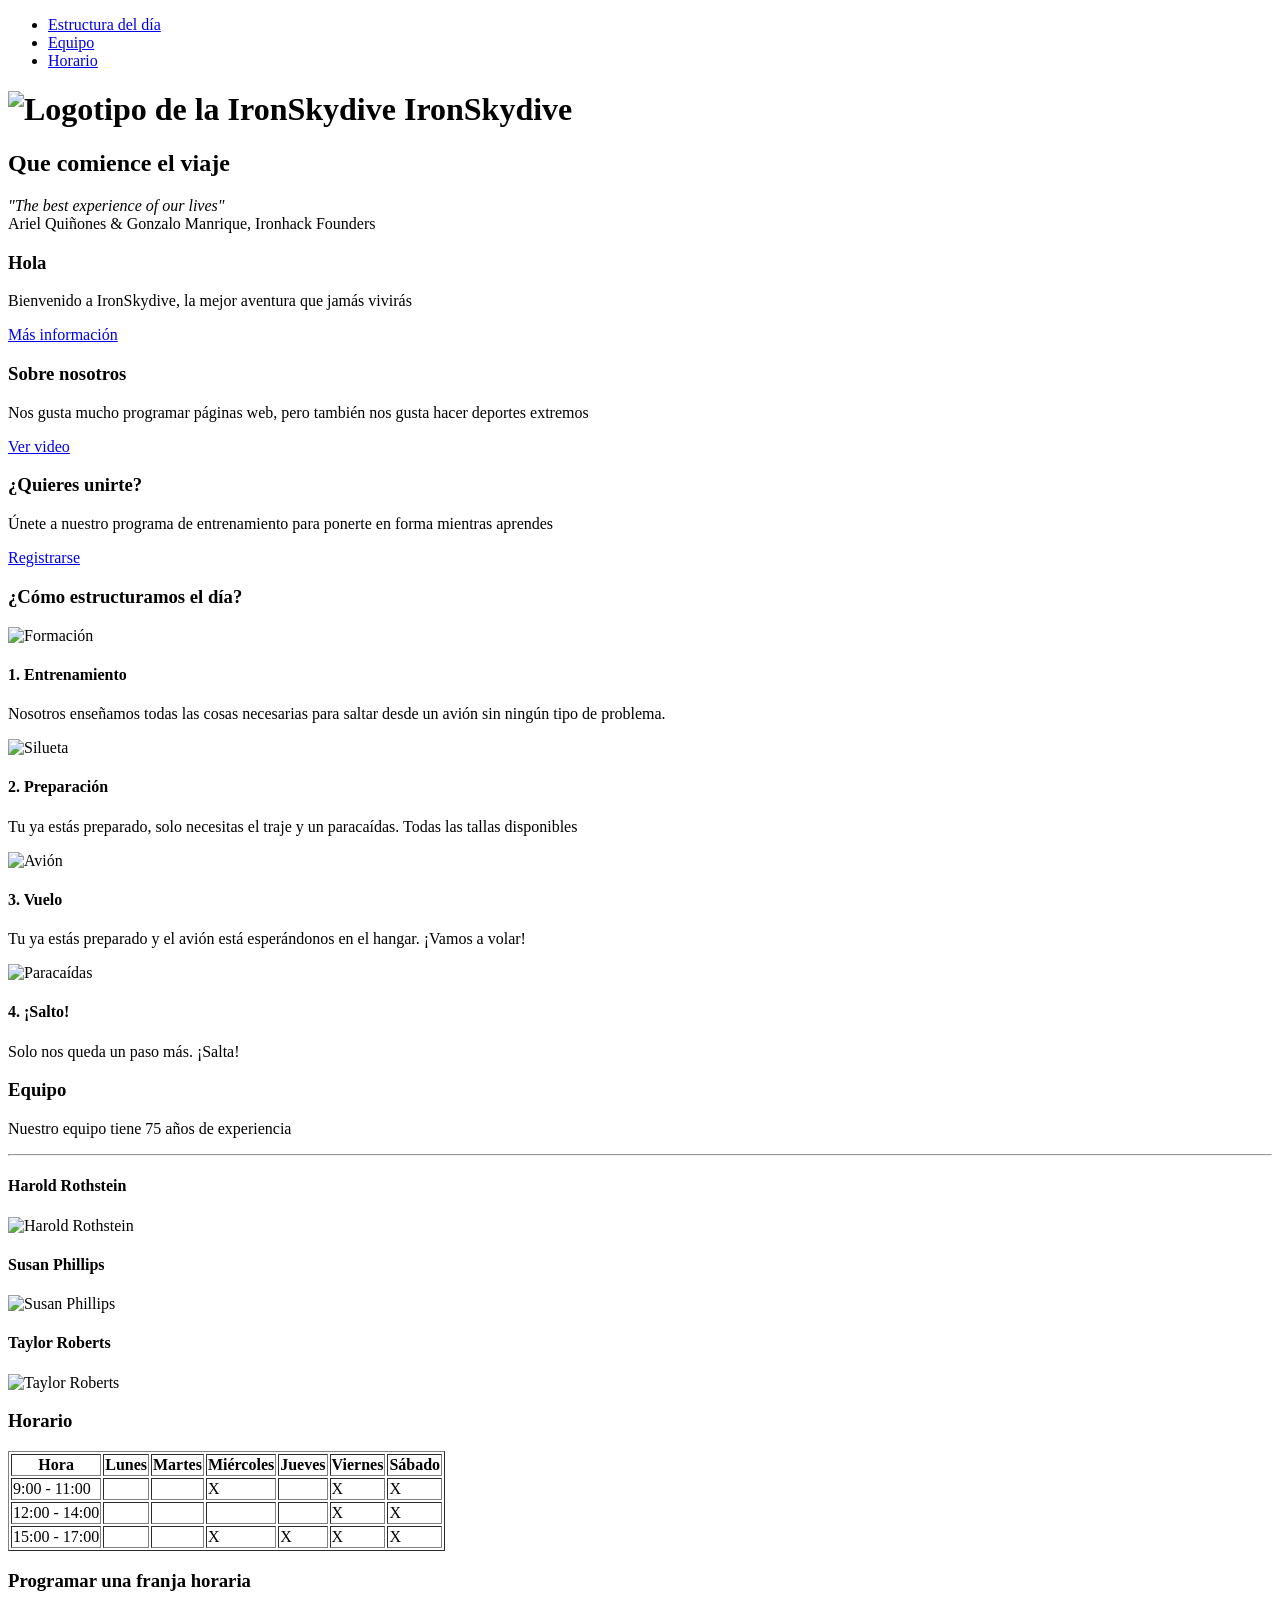
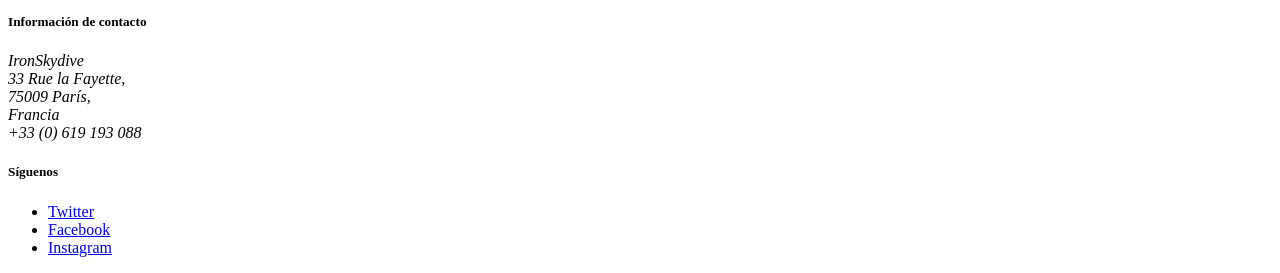
==== index.html @ 6b782d58 "añadimos imágenes y enlaces" ====
<!doctype html>
<html lang="es">
  <head>
    <link rel="stylesheet" href="style.css">
    <meta charset="UTF-8" />
    <meta name="viewport" content="width=device-width, initial-scale=1.0" />
    <title>Document</title>
  </head>
  <body>
    <nav>
      <ul>
        <li>
          <a href="#structure">Estructura del día</a>
        </li>
        <li>
          <a href="#team">Equipo</a>
        </li>
        <li>
          <a href="#schedule">Horario</a>
        </li>
      </ul>
    </nav>
    <header>
      <h1>
        <img
          src="https://s3-eu-west-1.amazonaws.com/ih-materials/uploads/ironhack-skydive-logo.png"
          alt="Logotipo de la IronSkydive"
        />
        IronSkydive
      </h1>
      <h2>Que comience el viaje</h2>
      <aside>
        <em> "The best experience of our lives" </em> <br />
        Ariel Quiñones & Gonzalo Manrique, Ironhack Founders
      </aside>
    </header>
    <section id="section1">
      <article id="section1-article1">
        <h3>Hola</h3>
        <p>Bienvenido a IronSkydive, la mejor aventura que jamás vivirás</p>
        <a href="#">Más información</a>
      </article>
      <article id="section1-article2">
        <h3>Sobre nosotros</h3>
        <p>
          Nos gusta mucho programar páginas web, pero también nos gusta hacer
          deportes extremos
        </p>
        <a href="#"> Ver video</a>
      </article>
      <article id="section1-article3">
        <h3>¿Quieres unirte?</h3>
        <p>
          Únete a nuestro programa de entrenamiento para ponerte en forma
          mientras aprendes
        </p>
        <a href="#"> Registrarse </a>
      </article>
    </section>
    <section id="section2">
      <h3>¿Cómo estructuramos el día?</h3>
      <div>
        <article id="section2-article1">
          <img
            src="https://s3-eu-west-1.amazonaws.com/ih-materials/uploads/ironskydive-training.png"
            alt="Formación"
          />
          <h4>1. Entrenamiento</h4>
          <p>
            Nosotros enseñamos todas las cosas necesarias para saltar desde un
            avión sin ningún tipo de problema.
          </p>
        </article>
        <article id="section2-article2">
          <img
            src="https://s3-eu-west-1.amazonaws.com/ih-materials/uploads/ironskydive-get-ready.png"
            alt="Silueta"
          />
          <h4>2. Preparación</h4>
          <p>
            Tu ya estás preparado, solo necesitas el traje y un paracaídas.
            Todas las tallas disponibles
          </p>
        </article>
        <article id="section2-article3">
          <img
            src="https://s3-eu-west-1.amazonaws.com/ih-materials/uploads/ironskydive-fly.png"
            alt="Avión"
          />
          <h4>3. Vuelo</h4>
          <p>
            Tu ya estás preparado y el avión está esperándonos en el hangar.
            ¡Vamos a volar!
          </p>
        </article>
        <article id="section2-article4">
          <img
            src="https://s3-eu-west-1.amazonaws.com/ih-materials/uploads/ironskydive-jump.png"
            alt="Paracaídas"
          />
          <h4>4. ¡Salto!</h4>
          <p>Solo nos queda un paso más. ¡Salta!</p>
        </article>
      </div>
    </section>
    <section id="section3">
      <h3>Equipo</h3>
      <p>Nuestro equipo tiene 75 años de experiencia</p>
      <hr />
      <div>
        <article id="section3-article1">
          <h4>Harold Rothstein</h4>
          <img
            src="https://s3-eu-west-1.amazonaws.com/ih-materials/uploads/upload_c18b1c463b80090894237a262dfdfbad.jpg"
            alt="Harold Rothstein"
          />
        </article>
        <article id="section3-article2">
          <h4>Susan Phillips</h4>
          <img
            src="https://s3-eu-west-1.amazonaws.com/ih-materials/uploads/upload_a18d6123a7c8e75f7e70a4e59b941093.jpg"
            alt="Susan Phillips"
          />
        </article>
        <article id="section3-article3">
          <h4>Taylor Roberts</h4>
          <img
            src="https://s3-eu-west-1.amazonaws.com/ih-materials/uploads/upload_7104a331530d1b0611da55093b7dc421.jpg"
            alt="Taylor Roberts"
          />
        </article>
      </div>
    </section>
    <section id="section4">
      <h3>Horario</h3>
      <table border>
        <thead>
          <tr>
            <th>Hora</th>
            <th>Lunes</th>
            <th>Martes</th>
            <th>Miércoles</th>
            <th>Jueves</th>
            <th>Viernes</th>
            <th>Sábado</th>
          </tr>
        </thead>
        <tbody>
          <tr>
            <td>9:00 - 11:00</td>
            <td></td>
            <td></td>
            <td>X</td>
            <td></td>
            <td>X</td>
            <td>X</td>
          </tr>
          <tr>
            <td>12:00 - 14:00</td>
            <td></td>
            <td></td>
            <td></td>
            <td></td>
            <td>X</td>
            <td>X</td>
          </tr>
          <tr>
            <td>15:00 - 17:00</td>
            <td></td>
            <td></td>
            <td>X</td>
            <td>X</td>
            <td>X</td>
            <td>X</td>
          </tr>
        </tbody>
      </table>
      <h3>Programar una franja horaria</h3>
    </section>
    <footer>
      <section>
        <h5>Información de contacto</h5>
        <address>
          <em
            >IronSkydive <br />
            33 Rue la Fayette,<br />
            75009 París,<br />
            Francia<br />
            +33 (0) 619 193 088</em
          >
        </address>
        <h5>Síguenos</h5>
        <ul>
          <li>
            <a href="#" target="_blank">Twitter</a>
          </li>
          <li>
            <a href="#" target="_blank">Facebook</a>
          </li>
          <li>
            <a href="#" target="_blank">Instagram</a>
          </li>
        </ul>
      </section>
    </footer>
  </body>
</html>
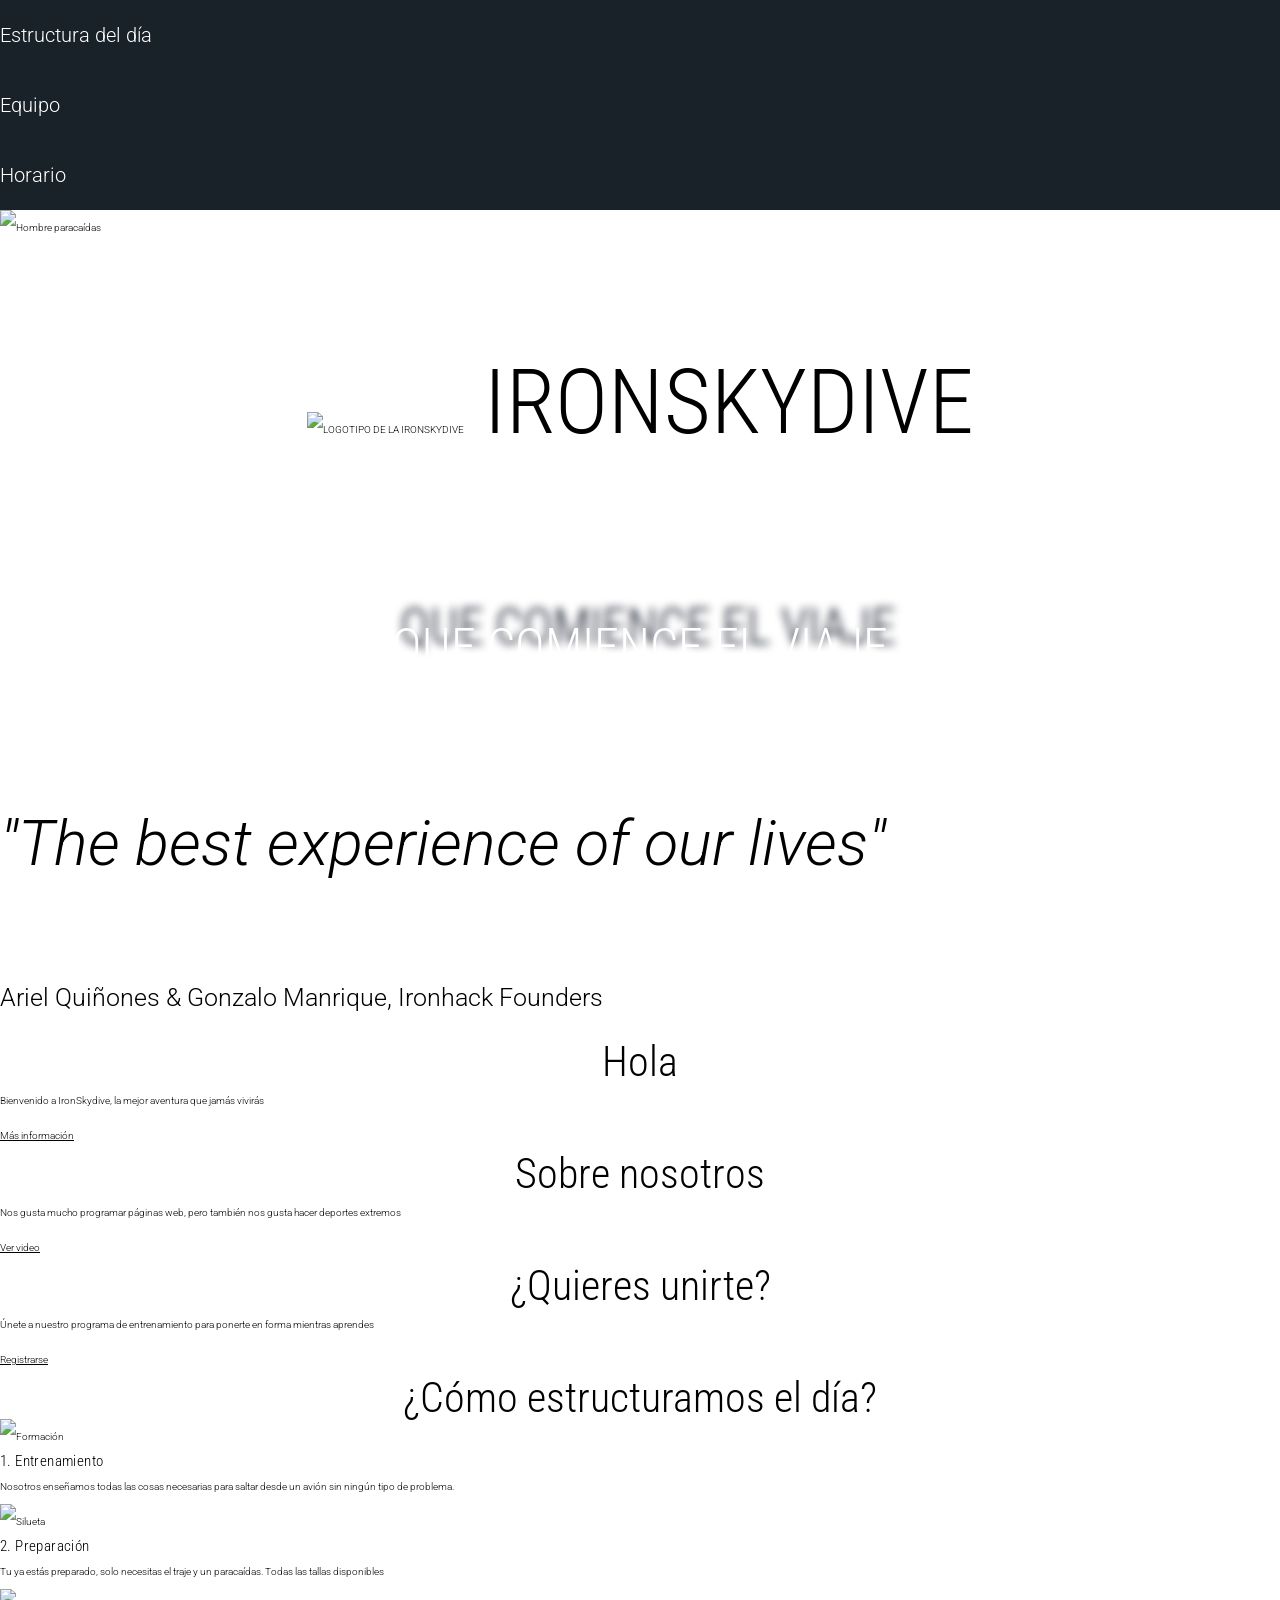
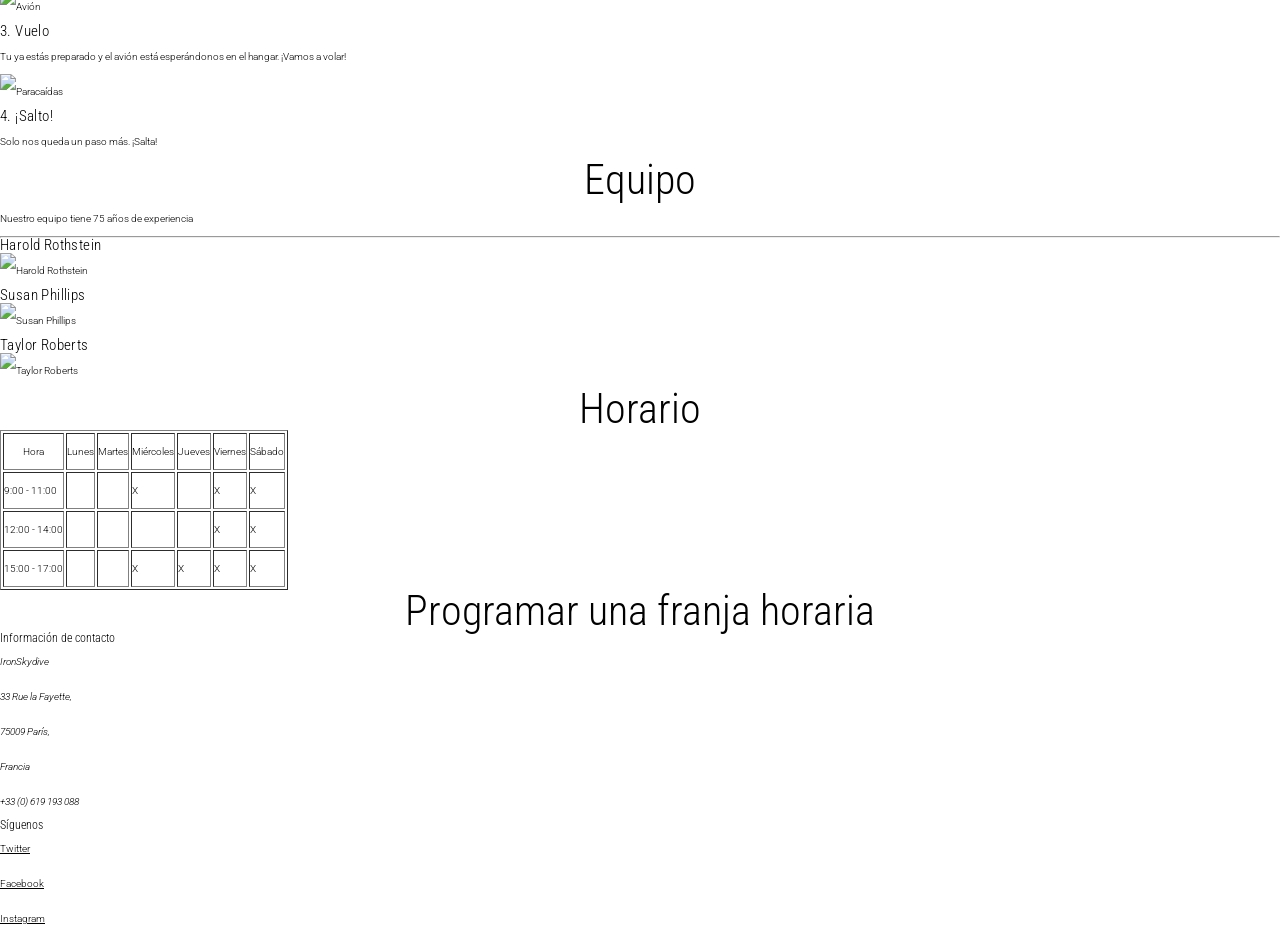
==== commit 0bacfc30: "Merge pull request #1 from vdommari/main Modificacion de encabezamiento" ====
--- a/index.html
+++ b/index.html
@@ -1,13 +1,13 @@
 <!doctype html>
 <html lang="es">
   <head>
-    <link rel="stylesheet" href="style.css">
+    <link rel="stylesheet" href="style.css" />
     <meta charset="UTF-8" />
     <meta name="viewport" content="width=device-width, initial-scale=1.0" />
     <title>Document</title>
   </head>
   <body>
-    <nav>
+    <nav class="nav-bar">
       <ul>
         <li>
           <a href="#structure">Estructura del día</a>
@@ -20,7 +20,8 @@
         </li>
       </ul>
     </nav>
-    <header>
+    <header class="class-header">
+      <img src="https://s3-eu-west-1.amazonaws.com/ih-materials/uploads/ironhack-skydive-background.jpg" alt="Hombre paracaídas">
       <h1>
         <img
           src="https://s3-eu-west-1.amazonaws.com/ih-materials/uploads/ironhack-skydive-logo.png"
@@ -29,7 +30,7 @@
         IronSkydive
       </h1>
       <h2>Que comience el viaje</h2>
-      <aside>
+      <aside class="class-quote">
         <em> "The best experience of our lives" </em> <br />
         Ariel Quiñones & Gonzalo Manrique, Ironhack Founders
       </aside>
--- a/style.css
+++ b/style.css
@@ -0,0 +1,82 @@
+@import url("https://fonts.googleapis.com/css?family=Roboto+Condensed:700|Roboto:100,300,700");
+
+* {
+  margin: 0;
+  padding: 0;
+  font-family: "Roboto";
+  font-size: 10px;
+  line-height: 3.5em;
+  font-weight: 300;
+  color: rgb(0, 0, 0);
+}
+h1,
+h2,
+h3,
+h4,
+h5,
+h6 {
+  font-family: "Roboto Condensed";
+}
+h1,
+h2,
+h3 {
+  text-align: center;
+}
+h1,
+h2 {
+  text-transform: uppercase;
+}
+h3,
+h4,
+h5 {
+  line-height: 1em;
+}
+h1 {
+  font-size: 9em;
+}
+h2 {
+  font-size: 5em;
+}
+h3 {
+  font-size: 4.2em;
+}
+h4 {
+  font-size: 1.5em;
+  letter-spacing: 0.4px;
+}
+h5 {
+  font-size: 1.2em;
+}
+h3,
+h4,
+h5 {
+  line-height: 1em;
+}
+
+.nav-bar {
+  background-color: rgb(25, 33, 41);
+}
+
+.nav-bar a {
+  text-decoration: none;
+  font-size: 2em;
+  color: rgb(255, 255, 255);
+}
+
+.class-header {
+  position: 0 0;
+  background-repeat: no-repeat;
+  background-size: cover;
+}
+.class-header h2 {
+  color: rgb(255, 255, 255);
+  text-shadow: #020819 8px -20px 9px;
+}
+
+.class-quote {
+  font-size: 2.5em;
+}
+
+.class-quote em{
+  font-size: 2.5em;
+}
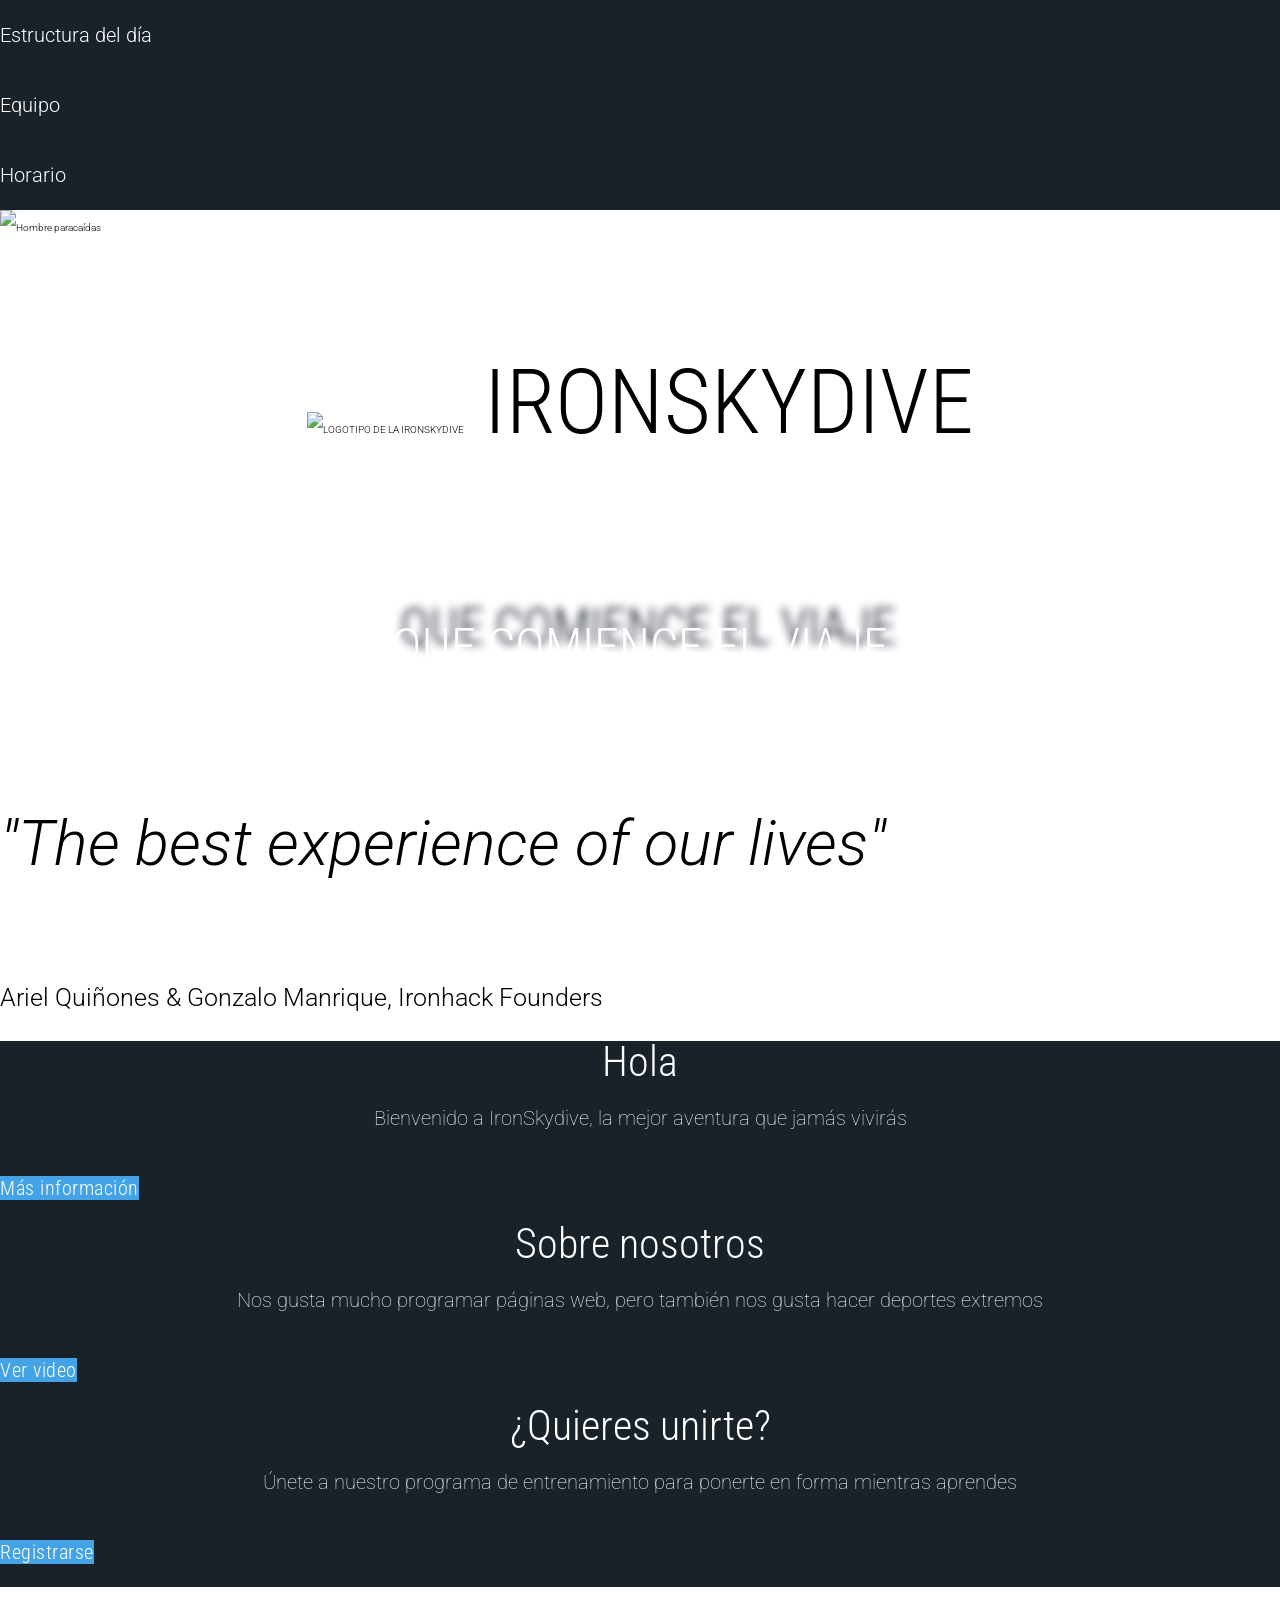
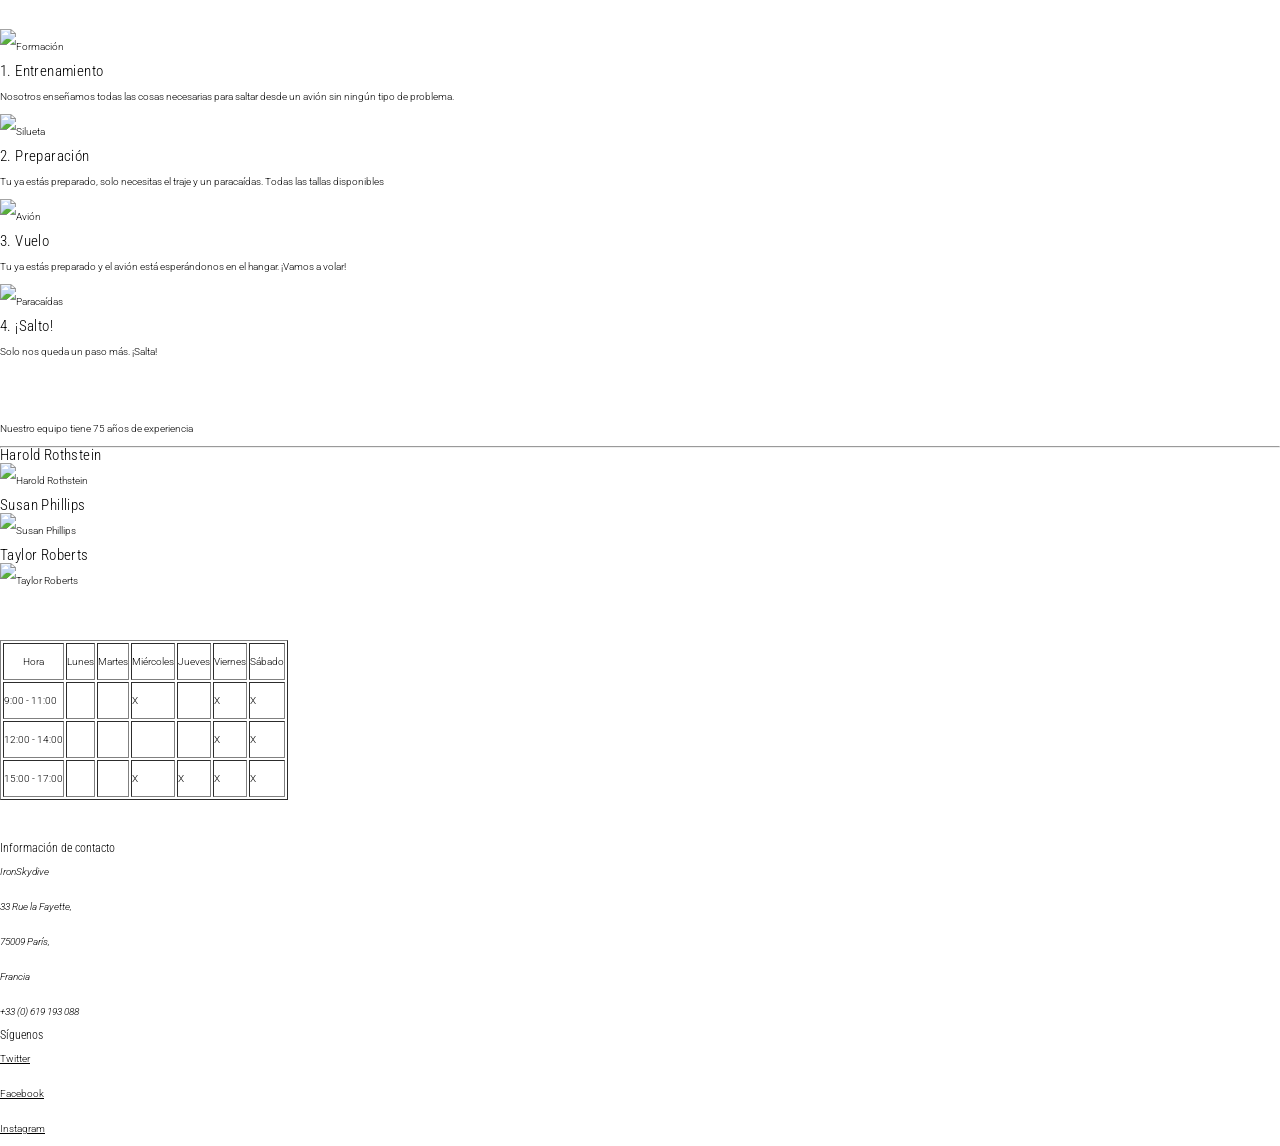
==== commit 0dc00810: "Terminado sección 1" ====
--- a/index.html
+++ b/index.html
@@ -35,11 +35,11 @@
         Ariel Quiñones & Gonzalo Manrique, Ironhack Founders
       </aside>
     </header>
-    <section id="section1">
+    <section id="general-information">
       <article id="section1-article1">
         <h3>Hola</h3>
         <p>Bienvenido a IronSkydive, la mejor aventura que jamás vivirás</p>
-        <a href="#">Más información</a>
+        <a class="link-btn" href="#">Más información</a>
       </article>
       <article id="section1-article2">
         <h3>Sobre nosotros</h3>
@@ -47,7 +47,7 @@
           Nos gusta mucho programar páginas web, pero también nos gusta hacer
           deportes extremos
         </p>
-        <a href="#"> Ver video</a>
+        <a class="link-btn" href="#"> Ver video</a>
       </article>
       <article id="section1-article3">
         <h3>¿Quieres unirte?</h3>
@@ -55,7 +55,7 @@
           Únete a nuestro programa de entrenamiento para ponerte en forma
           mientras aprendes
         </p>
-        <a href="#"> Registrarse </a>
+        <a class="link-btn" href="#"> Registrarse </a>
       </article>
     </section>
     <section id="section2">
--- a/style.css
+++ b/style.css
@@ -52,17 +52,14 @@
 h5 {
   line-height: 1em;
 }
-
 .nav-bar {
   background-color: rgb(25, 33, 41);
 }
-
 .nav-bar a {
   text-decoration: none;
   font-size: 2em;
   color: rgb(255, 255, 255);
 }
-
 .class-header {
   position: 0 0;
   background-repeat: no-repeat;
@@ -72,11 +69,29 @@
   color: rgb(255, 255, 255);
   text-shadow: #020819 8px -20px 9px;
 }
-
 .class-quote {
   font-size: 2.5em;
 }
-
 .class-quote em{
   font-size: 2.5em;
 }
+.link-btn {
+  background-color: rgb(67, 163, 230);
+  color: rgb(255, 255, 255);
+  font-family: "Roboto Condensed";
+  font-size: 2em;
+  letter-spacing: 0.5px;
+  text-align: center;
+  text-decoration: none;
+}
+#general-information {
+  background-color: rgb(25, 33, 41);
+}
+#general-information p, h3{
+  color: rgb(255, 255, 255)
+}
+#general-information p{
+  font-size: 2em;
+  font-weight: 100;
+  text-align: center;
+}
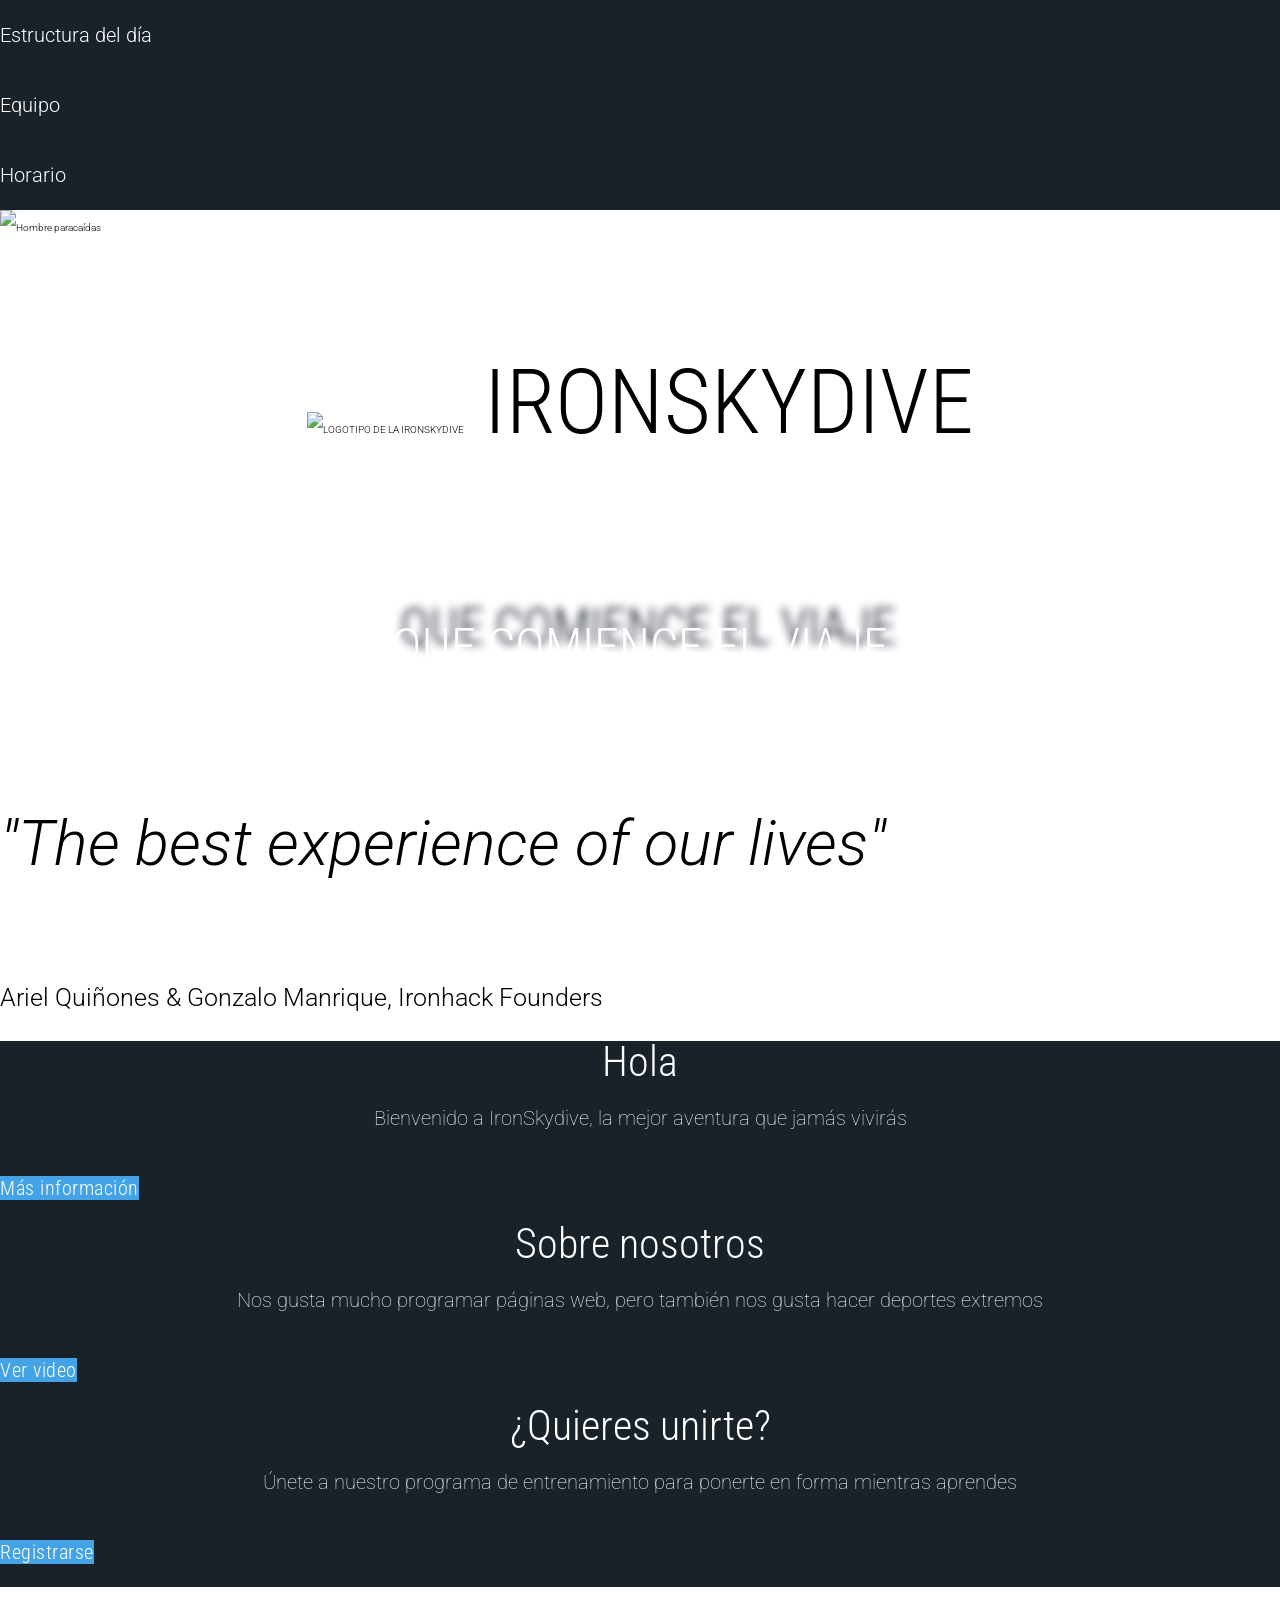
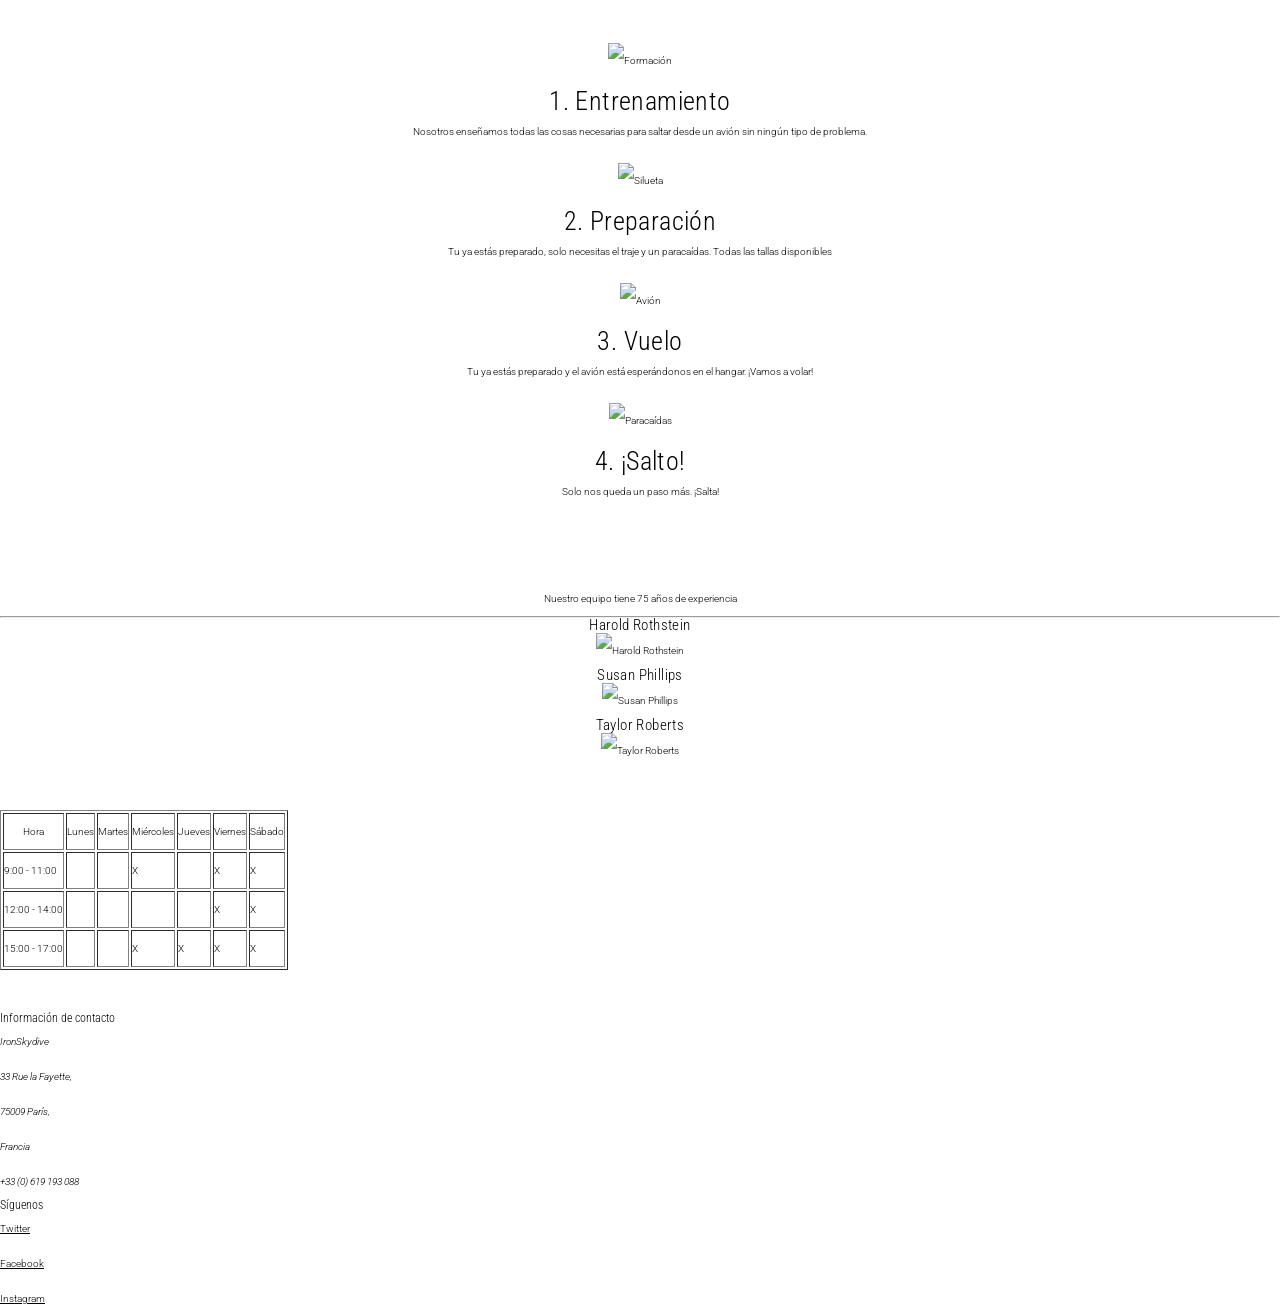
==== commit 08dc123c: "Merge pull request #3 from natdel96/main Sección 2" ====
--- a/index.html
+++ b/index.html
@@ -58,10 +58,10 @@
         <a class="link-btn" href="#"> Registrarse </a>
       </article>
     </section>
-    <section id="section2">
+    <section id="structure">
       <h3>¿Cómo estructuramos el día?</h3>
       <div>
-        <article id="section2-article1">
+        <article class="service-box" id="section2-article1">
           <img
             src="https://s3-eu-west-1.amazonaws.com/ih-materials/uploads/ironskydive-training.png"
             alt="Formación"
@@ -72,7 +72,7 @@
             avión sin ningún tipo de problema.
           </p>
         </article>
-        <article id="section2-article2">
+        <article class="service-box" id="section2-article2">
           <img
             src="https://s3-eu-west-1.amazonaws.com/ih-materials/uploads/ironskydive-get-ready.png"
             alt="Silueta"
@@ -83,7 +83,7 @@
             Todas las tallas disponibles
           </p>
         </article>
-        <article id="section2-article3">
+        <article class="service-box" id="section2-article3">
           <img
             src="https://s3-eu-west-1.amazonaws.com/ih-materials/uploads/ironskydive-fly.png"
             alt="Avión"
@@ -94,7 +94,7 @@
             ¡Vamos a volar!
           </p>
         </article>
-        <article id="section2-article4">
+        <article class="service-box" id="section2-article4">
           <img
             src="https://s3-eu-west-1.amazonaws.com/ih-materials/uploads/ironskydive-jump.png"
             alt="Paracaídas"
@@ -104,7 +104,7 @@
         </article>
       </div>
     </section>
-    <section id="section3">
+    <section class="service-box" id="section3">
       <h3>Equipo</h3>
       <p>Nuestro equipo tiene 75 años de experiencia</p>
       <hr />
--- a/style.css
+++ b/style.css
@@ -84,6 +84,13 @@
   text-align: center;
   text-decoration: none;
 }
+.service-box {
+  font-size: 1.7em;
+  text-align: center;
+}
+.service-box img {
+  width: 125px;
+}
 #general-information {
   background-color: rgb(25, 33, 41);
 }
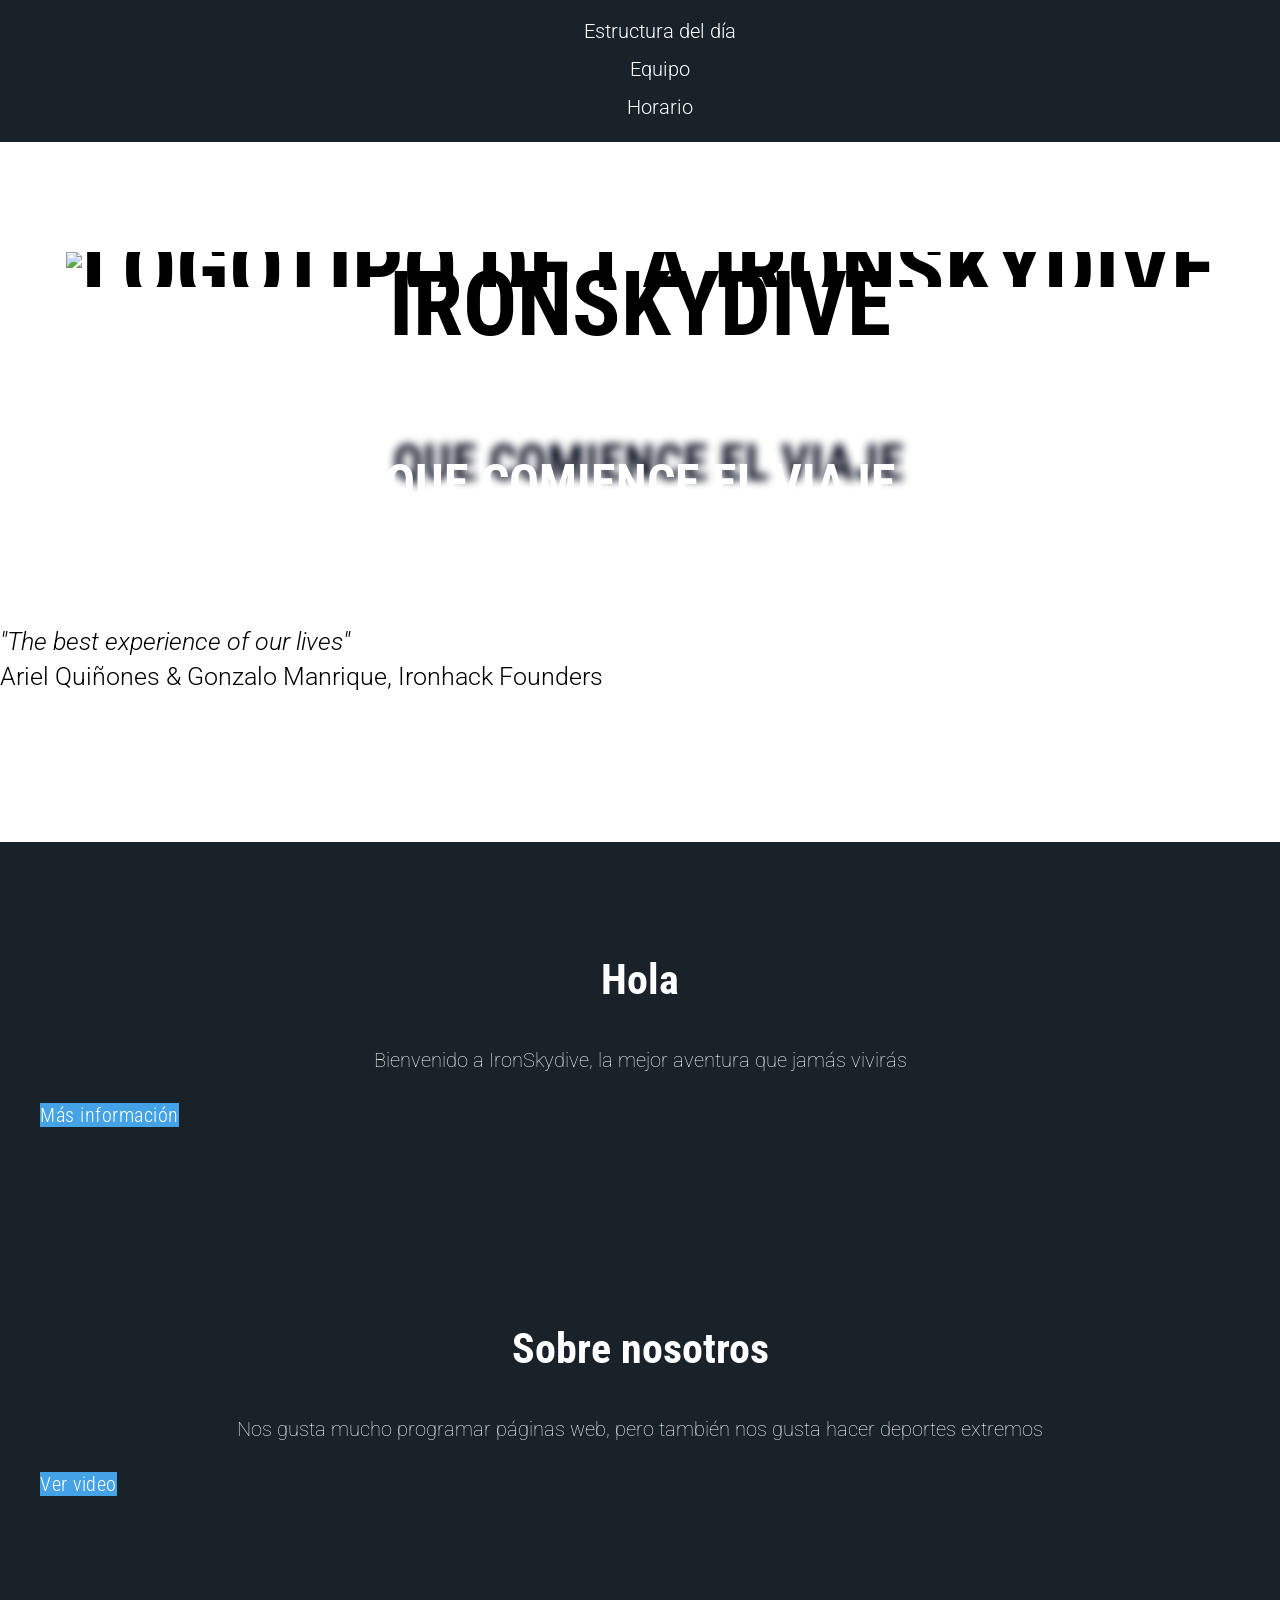
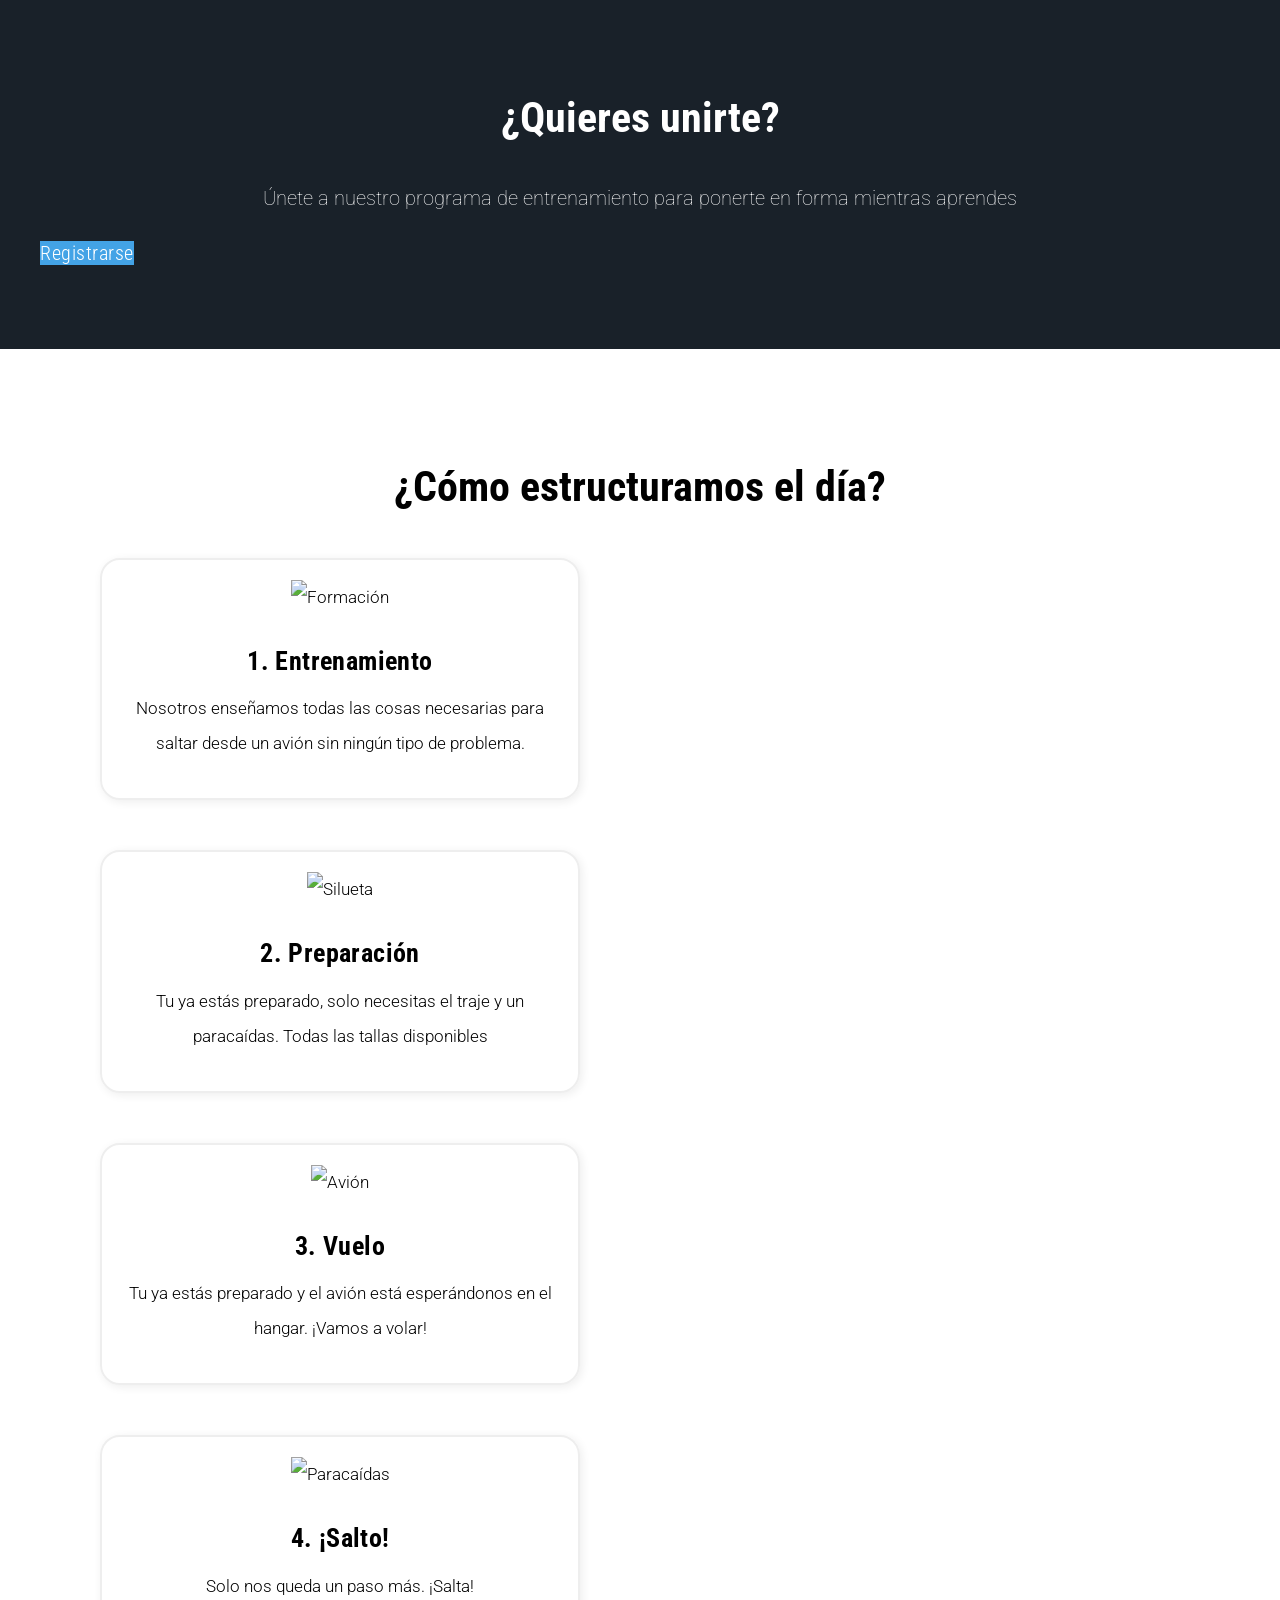
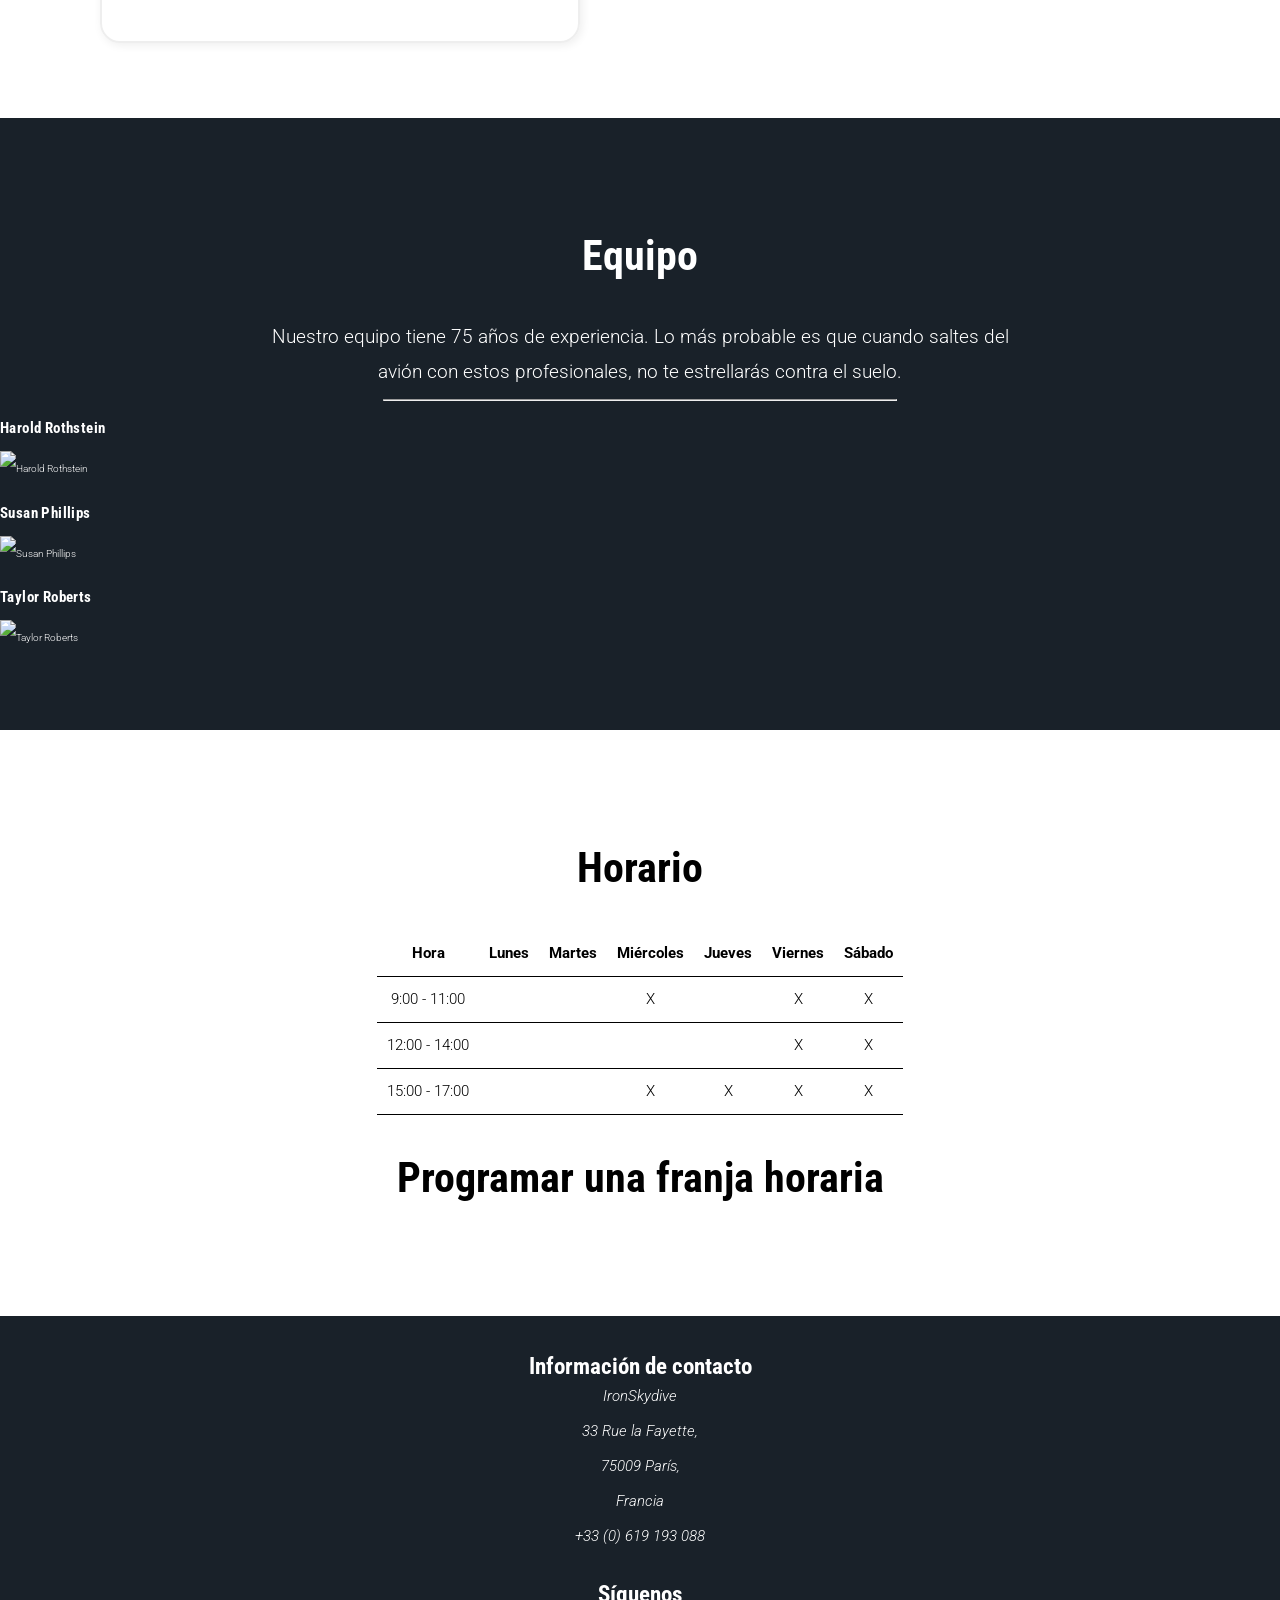
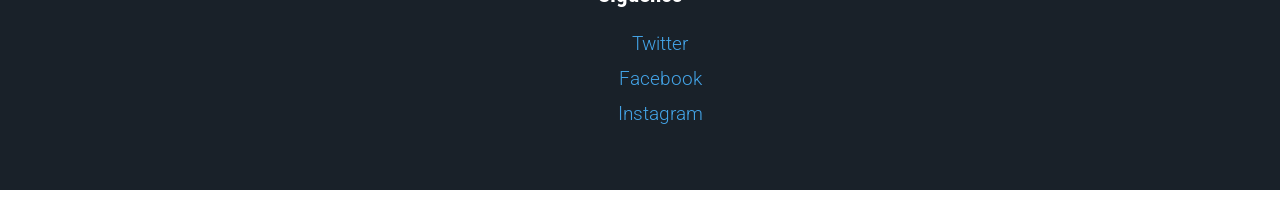
==== commit 979176fa: "configuramos cajas" ====
--- a/index.html
+++ b/index.html
@@ -1,6 +1,6 @@
 <!doctype html>
 <html lang="es">
-  <head>
+  <head">
     <link rel="stylesheet" href="style.css" />
     <meta charset="UTF-8" />
     <meta name="viewport" content="width=device-width, initial-scale=1.0" />
@@ -8,7 +8,7 @@
   </head>
   <body>
     <nav class="nav-bar">
-      <ul>
+      <ul class="nav-bar-ul">
         <li>
           <a href="#structure">Estructura del día</a>
         </li>
@@ -21,7 +21,6 @@
       </ul>
     </nav>
     <header class="class-header">
-      <img src="https://s3-eu-west-1.amazonaws.com/ih-materials/uploads/ironhack-skydive-background.jpg" alt="Hombre paracaídas">
       <h1>
         <img
           src="https://s3-eu-west-1.amazonaws.com/ih-materials/uploads/ironhack-skydive-logo.png"
@@ -35,30 +34,30 @@
         Ariel Quiñones & Gonzalo Manrique, Ironhack Founders
       </aside>
     </header>
-    <section id="general-information">
-      <article id="section1-article1">
+    <section id="general-information" class="dark-background">
+      <article id="section1-article1" class="container">
         <h3>Hola</h3>
-        <p>Bienvenido a IronSkydive, la mejor aventura que jamás vivirás</p>
+        <p class="text">Bienvenido a IronSkydive, la mejor aventura que jamás vivirás</p>
         <a class="link-btn" href="#">Más información</a>
       </article>
-      <article id="section1-article2">
+      <article id="section1-article2" class="container">
         <h3>Sobre nosotros</h3>
-        <p>
+        <p class="text">
           Nos gusta mucho programar páginas web, pero también nos gusta hacer
           deportes extremos
         </p>
         <a class="link-btn" href="#"> Ver video</a>
       </article>
-      <article id="section1-article3">
+      <article id="section1-article3" class="container">
         <h3>¿Quieres unirte?</h3>
-        <p>
+        <p class="text">
           Únete a nuestro programa de entrenamiento para ponerte en forma
           mientras aprendes
         </p>
         <a class="link-btn" href="#"> Registrarse </a>
       </article>
     </section>
-    <section id="structure">
+    <section id="structure" class="container">
       <h3>¿Cómo estructuramos el día?</h3>
       <div>
         <article class="service-box" id="section2-article1">
@@ -104,27 +103,27 @@
         </article>
       </div>
     </section>
-    <section class="service-box" id="section3">
+    <section class="dark-background" id="team">
       <h3>Equipo</h3>
-      <p>Nuestro equipo tiene 75 años de experiencia</p>
+      <p class="section-text">Nuestro equipo tiene 75 años de experiencia. Lo más probable es que cuando saltes del avión con estos profesionales, no te estrellarás contra el suelo.</p>
       <hr />
       <div>
         <article id="section3-article1">
-          <h4>Harold Rothstein</h4>
+          <h4 class="member-name">Harold Rothstein</h4>
           <img
             src="https://s3-eu-west-1.amazonaws.com/ih-materials/uploads/upload_c18b1c463b80090894237a262dfdfbad.jpg"
             alt="Harold Rothstein"
           />
         </article>
         <article id="section3-article2">
-          <h4>Susan Phillips</h4>
+          <h4 class="member-name">Susan Phillips</h4>
           <img
             src="https://s3-eu-west-1.amazonaws.com/ih-materials/uploads/upload_a18d6123a7c8e75f7e70a4e59b941093.jpg"
             alt="Susan Phillips"
           />
         </article>
         <article id="section3-article3">
-          <h4>Taylor Roberts</h4>
+          <h4 class="member-name">Taylor Roberts</h4>
           <img
             src="https://s3-eu-west-1.amazonaws.com/ih-materials/uploads/upload_7104a331530d1b0611da55093b7dc421.jpg"
             alt="Taylor Roberts"
@@ -132,9 +131,9 @@
         </article>
       </div>
     </section>
-    <section id="section4">
+    <section id="schedule" class="container">
       <h3>Horario</h3>
-      <table border>
+      <table class="schedule-table" cellpadding="0" cellspacing="0">
         <thead>
           <tr>
             <th>Hora</th>
@@ -178,17 +177,16 @@
       </table>
       <h3>Programar una franja horaria</h3>
     </section>
-    <footer>
+    <footer class="dark-background class-footer">
       <section>
         <h5>Información de contacto</h5>
-        <address>
+        <address class="class-address">
           <em
             >IronSkydive <br />
             33 Rue la Fayette,<br />
             75009 París,<br />
             Francia<br />
-            +33 (0) 619 193 088</em
-          >
+            +33 (0) 619 193 088</em>
         </address>
         <h5>Síguenos</h5>
         <ul>
--- a/style.css
+++ b/style.css
@@ -1,83 +1,106 @@
 @import url("https://fonts.googleapis.com/css?family=Roboto+Condensed:700|Roboto:100,300,700");
 
-* {
+html,
+body {
   margin: 0;
   padding: 0;
   font-family: "Roboto";
   font-size: 10px;
   line-height: 3.5em;
   font-weight: 300;
-  color: rgb(0, 0, 0);
 }
 h1,
 h2,
 h3,
 h4,
-h5,
-h6 {
+h5 {
   font-family: "Roboto Condensed";
-}
-h1,
-h2,
-h3 {
-  text-align: center;
-}
-h1,
-h2 {
-  text-transform: uppercase;
-}
-h3,
-h4,
-h5 {
-  line-height: 1em;
 }
 h1 {
   font-size: 9em;
+  text-align: center;
+  text-transform: uppercase;
 }
 h2 {
   font-size: 5em;
+  text-align: center;
+  text-transform: uppercase;
+  line-height: 4em;
 }
 h3 {
   font-size: 4.2em;
+  text-align: center;
+  line-height: 1em;
 }
 h4 {
   font-size: 1.5em;
   letter-spacing: 0.4px;
+  line-height: 1em;
+  margin-bottom: 15px;
 }
 h5 {
   font-size: 1.2em;
+  line-height: 1em;
+  margin-top: 0;
+  margin-bottom: 0;
 }
-h3,
-h4,
-h5 {
-  line-height: 1em;
+
+header {
+  background-image: url("https://s3-eu-west-1.amazonaws.com/ih-materials/uploads/ironhack-skydive-background.jpg");
+  background-position: 0 0;
+  background-repeat: no-repeat;
+  background-size: cover;
 }
 .nav-bar {
   background-color: rgb(25, 33, 41);
+  padding-top: 14px;
+  padding-bottom: 14px;
+}
+.nav-bar-ul {
+  width: 1200px;
+  margin: 0 auto;
+}
+.nav-bar-ul li {
+  list-style-type: none;
+  text-align: center;
 }
 .nav-bar a {
+  color: white;
   text-decoration: none;
   font-size: 2em;
-  color: rgb(255, 255, 255);
 }
+
 .class-header {
-  position: 0 0;
-  background-repeat: no-repeat;
-  background-size: cover;
+  height: 650px;
+  padding-top: 50px;
 }
 .class-header h2 {
-  color: rgb(255, 255, 255);
+  color: white;
   text-shadow: #020819 8px -20px 9px;
 }
+/* el padding no se ve bien */
+.container {
+  width: 1200px;
+  margin: 0 auto;
+  padding: 75px 0;
+}
+
 .class-quote {
   font-size: 2.5em;
 }
-.class-quote em{
-  font-size: 2.5em;
+.dark-background {
+  background-color: rgb(25, 33, 41);
+  color: white;
+}
+.text {
+  font-size: 2em;
+  font-weight: 100;
+  text-align: center;
+  margin: 20px 0;
 }
 .link-btn {
   background-color: rgb(67, 163, 230);
-  color: rgb(255, 255, 255);
+  color: white;
   font-family: "Roboto Condensed";
   font-size: 2em;
   letter-spacing: 0.5px;
@@ -87,18 +110,67 @@
 .service-box {
   font-size: 1.7em;
   text-align: center;
+  border: 2px solid #eee;
+  border-radius: 20px;
+  box-sizing: border-box;
+  box-shadow: 2px 2px 10px 0 #eee;
+  margin: 50px 5% 0 5%;
+  padding: 20px;
+  width: 40%;
 }
 .service-box img {
   width: 125px;
 }
-#general-information {
-  background-color: rgb(25, 33, 41);
+.class-footer {
+  text-align: center;
+  font-size: 1.9em;
+  padding: 40px 100px;
+  margin-bottom: 25px;
 }
-#general-information p, h3{
-  color: rgb(255, 255, 255)
+.class-address {
+  font-style: normal;
+  font-size: 0.8em;
+  margin-bottom: 30px;
 }
-#general-information p{
-  font-size: 2em;
-  font-weight: 100;
+
+.class-footer a {
+  color: rgb(67, 163, 230);
+  text-decoration: none;
+}
+.class-footer ul {
+  list-style: none;
+}
+.schedule-table {
+  margin: 0 auto 40px;
+  font-size: 1.5em;
+}
+.schedule-table th,td{
+  border-bottom: 1px solid black;
+padding: 5px 10px;
+text-align: center;
+}
+#team {
+  padding: 75px 0;
+  margin: 0 auto;
+}
+
+#team p {
+  width: 60%;
+  margin: 10px auto;
+}
+#team hr {
+  margin: 20px auto 30;
+  width: 40%;
+}
+#team .section-text {
+  font-size: 1.9em;
   text-align: center;
 }
+#team .member-name {
+  font-size: 1.5em;
+  font-weight: 700;
+}
+#team img {
+  width: 250px;
+  height: 180px;
+}
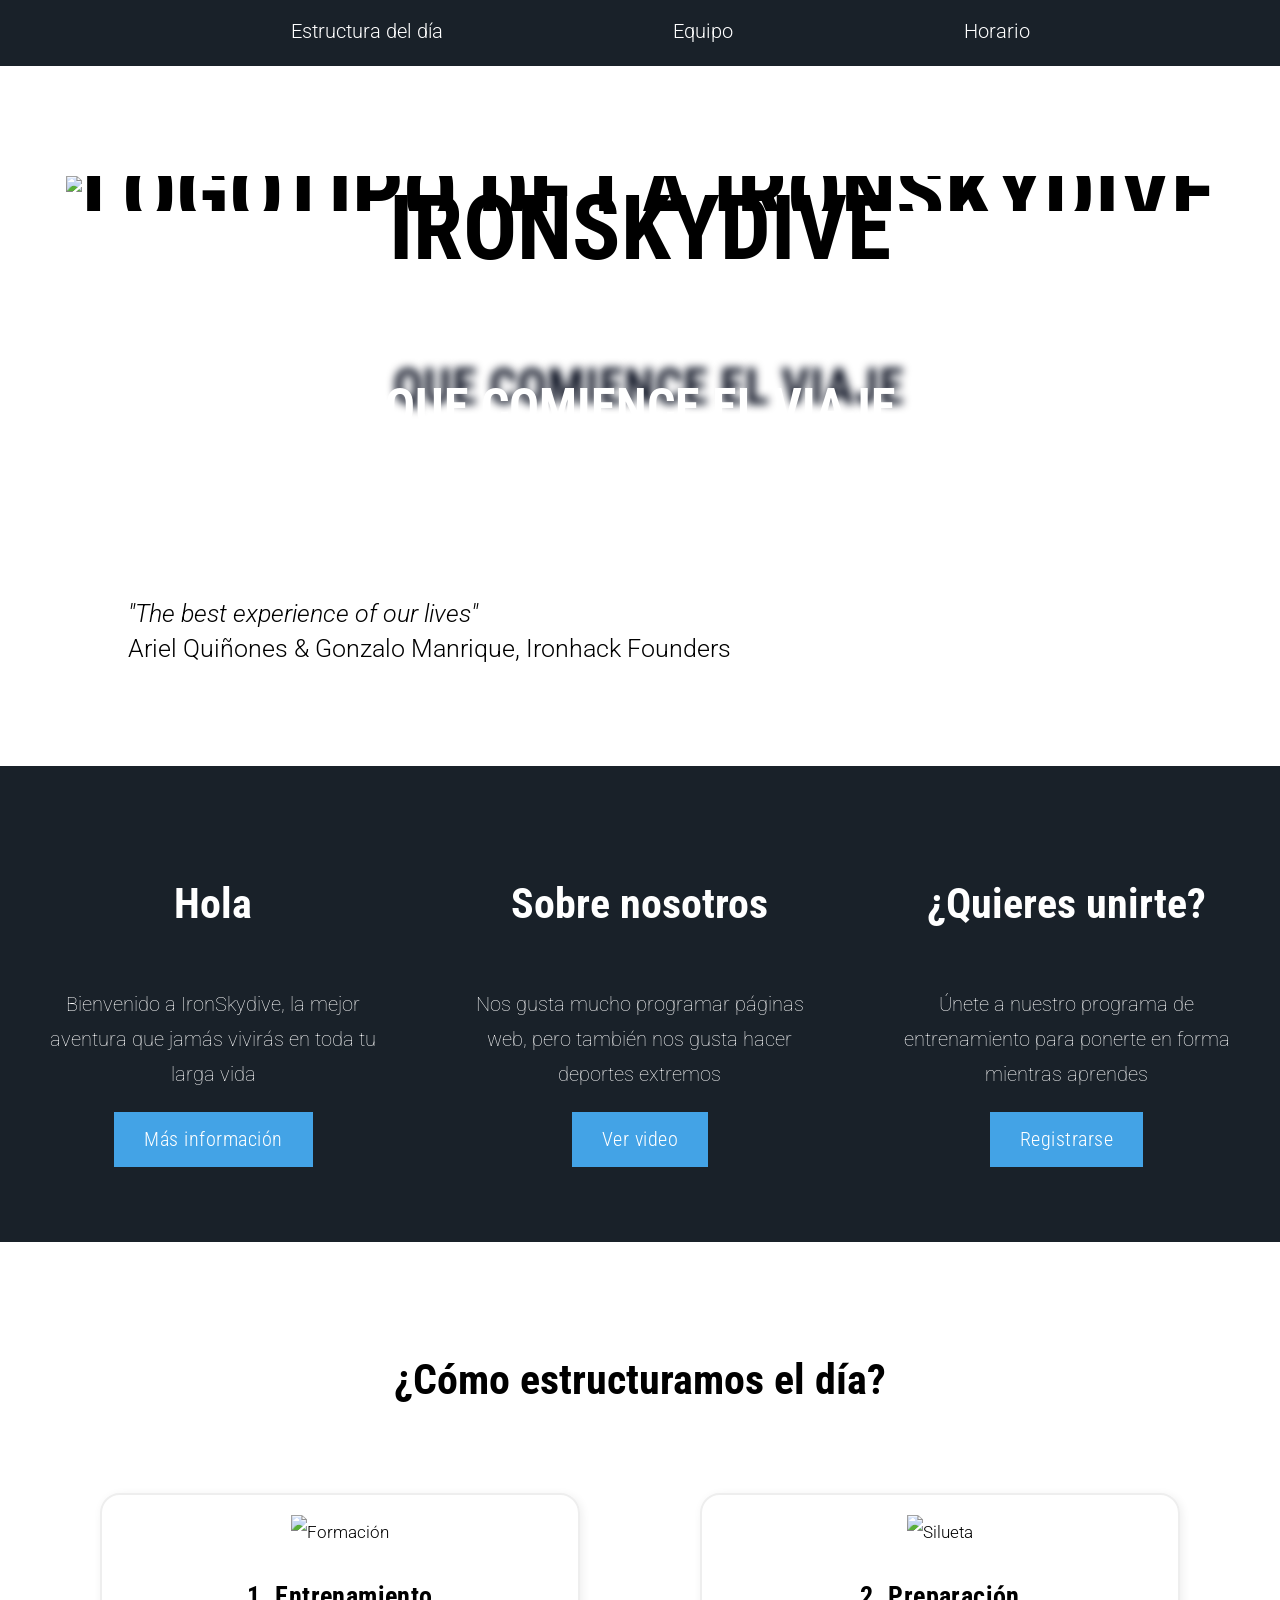
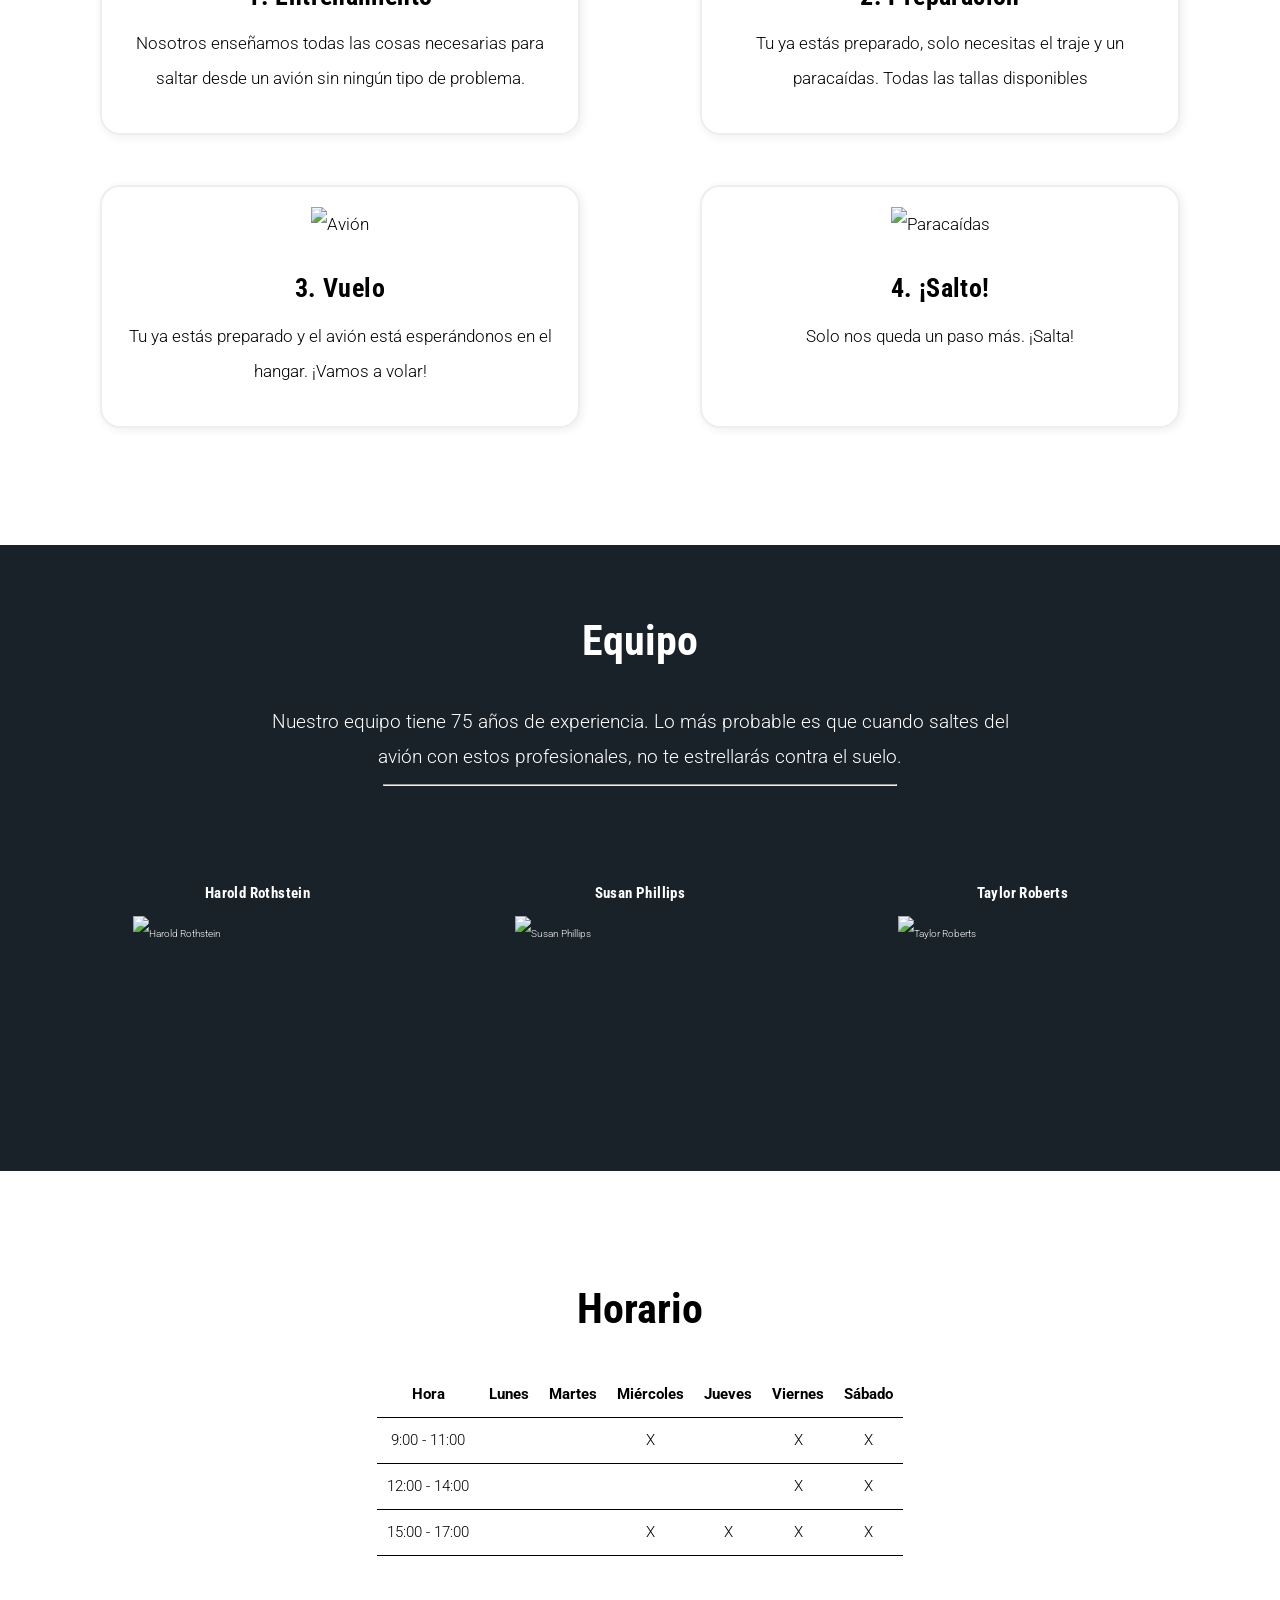
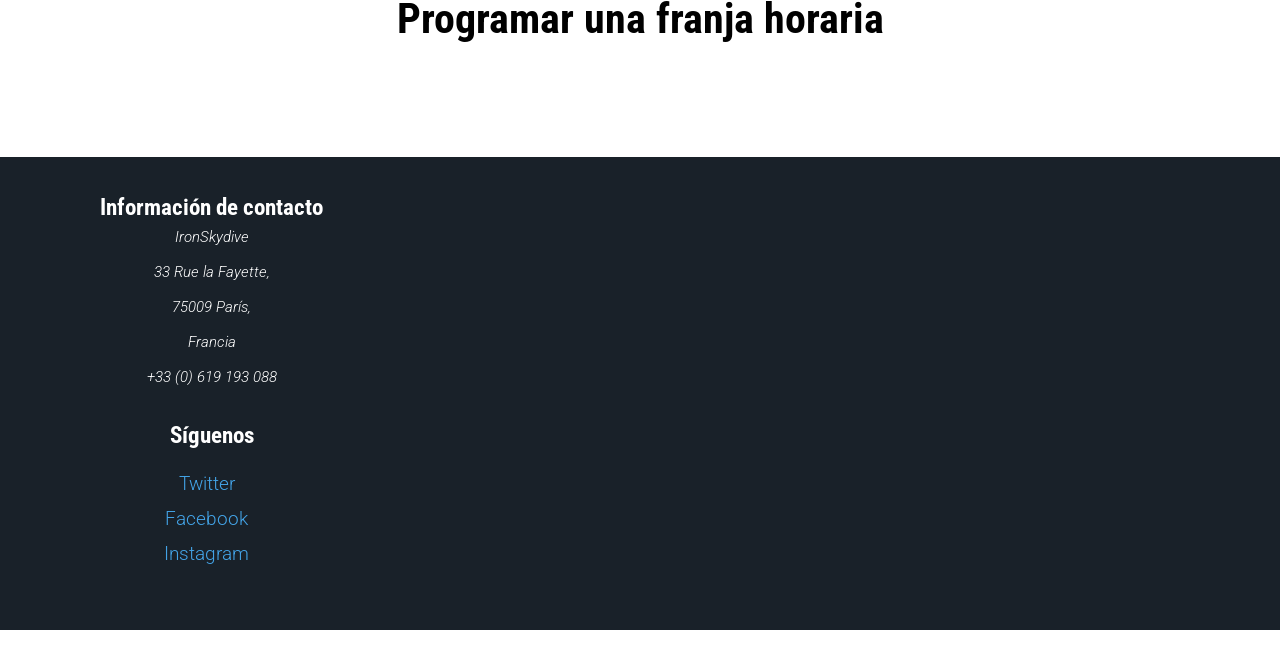
==== commit 83053e50: "fase flex terminada" ====
--- a/index.html
+++ b/index.html
@@ -37,7 +37,7 @@
     <section id="general-information" class="dark-background">
       <article id="section1-article1" class="container">
         <h3>Hola</h3>
-        <p class="text">Bienvenido a IronSkydive, la mejor aventura que jamás vivirás</p>
+        <p class="text">Bienvenido a IronSkydive, la mejor aventura que jamás vivirás en toda tu larga vida</p>
         <a class="link-btn" href="#">Más información</a>
       </article>
       <article id="section1-article2" class="container">
@@ -201,6 +201,14 @@
           </li>
         </ul>
       </section>
+      <iframe
+  src="https://www.google.com/maps/embed?pb=!1m18!1m12!1m3!1d2624.142047744348!2d2.3354330160472316!3d48.87456857928921!2m3!1f0!2f0!3f0!3m2!1i1024!2i768!4f13.1!3m3!1m2!1s0x47e66e38f817b573%3A0x48d69c30470e7aeb!2sIronhack!5e0!3m2!1sen!2ses!4v1495208746099"
+  class="map-frame"
+  frameborder="0"
+  style="border:0"
+  allowfullscreen
+></iframe>
+
     </footer>
   </body>
 </html>
--- a/style.css
+++ b/style.css
@@ -59,6 +59,8 @@
 .nav-bar-ul {
   width: 1200px;
   margin: 0 auto;
+  display: flex;
+  justify-content: space-evenly;
 }
 .nav-bar-ul li {
   list-style-type: none;
@@ -73,6 +75,7 @@
 .class-header {
   height: 650px;
   padding-top: 50px;
+  position: relative;
 }
 .class-header h2 {
   color: white;
@@ -87,6 +90,9 @@
 
 .class-quote {
   font-size: 2.5em;
+  position: absolute;
+  left: 10%;
+  bottom: 100px;
 }
 .dark-background {
   background-color: rgb(25, 33, 41);
@@ -106,6 +112,7 @@
   letter-spacing: 0.5px;
   text-align: center;
   text-decoration: none;
+  padding: 10px 30px;
 }
 .service-box {
   font-size: 1.7em;
@@ -126,6 +133,9 @@
   font-size: 1.9em;
   padding: 40px 100px;
   margin-bottom: 25px;
+  display: flex;
+  justify-content: space-between;
+  align-items: center;
 }
 .class-address {
   font-style: normal;
@@ -137,21 +147,57 @@
   color: rgb(67, 163, 230);
   text-decoration: none;
 }
+/*añadimos padding para centrar rrss */
 .class-footer ul {
   list-style: none;
-}
+  padding-right: 50px;
+}
+
 .schedule-table {
   margin: 0 auto 40px;
   font-size: 1.5em;
 }
-.schedule-table th,td{
+.schedule-table th,
+td {
   border-bottom: 1px solid black;
-padding: 5px 10px;
-text-align: center;
-}
-#team {
+  padding: 5px 10px;
+  text-align: center;
+}
+.map-frame {
+  height: 375px;
+  width: 60%;
+}
+#general-information {
+  display: flex;
+  justify-content: space-evenly;
+}
+#general-information .container {
+  display: flex;
+  flex-direction: column;
+  align-items: center;
+  width: 370px;
+}
+#structure > div {
+  display: flex;
+  justify-content: space-between;
+  flex-direction: row;
+  flex-wrap: wrap;
+}
+#team div {
   padding: 75px 0;
   margin: 0 auto;
+  display: flex;
+  justify-content: space-evenly;
+}
+#team > div > article {
+  display: flex;
+  justify-content: center;
+  flex-direction: column;
+  align-items: center;
+}
+
+#team h3 {
+  padding-top: 75px;
 }
 
 #team p {
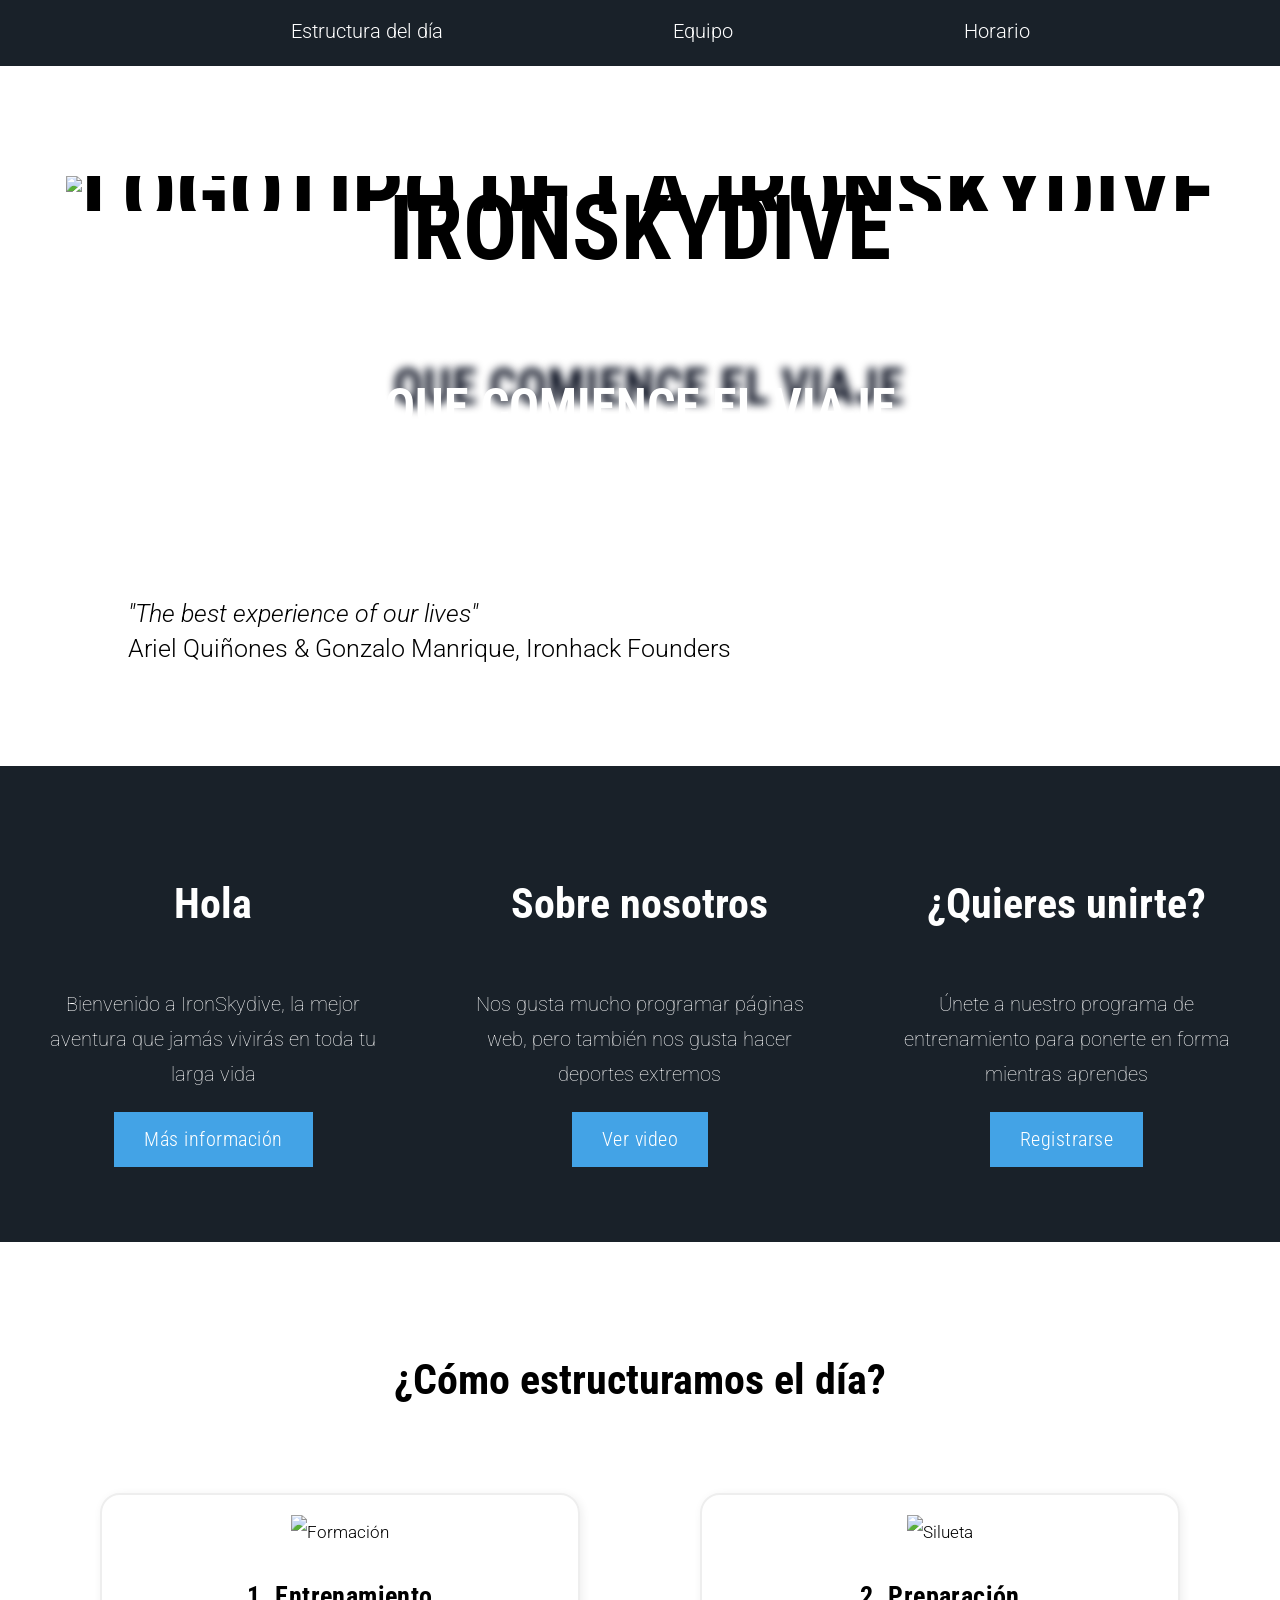
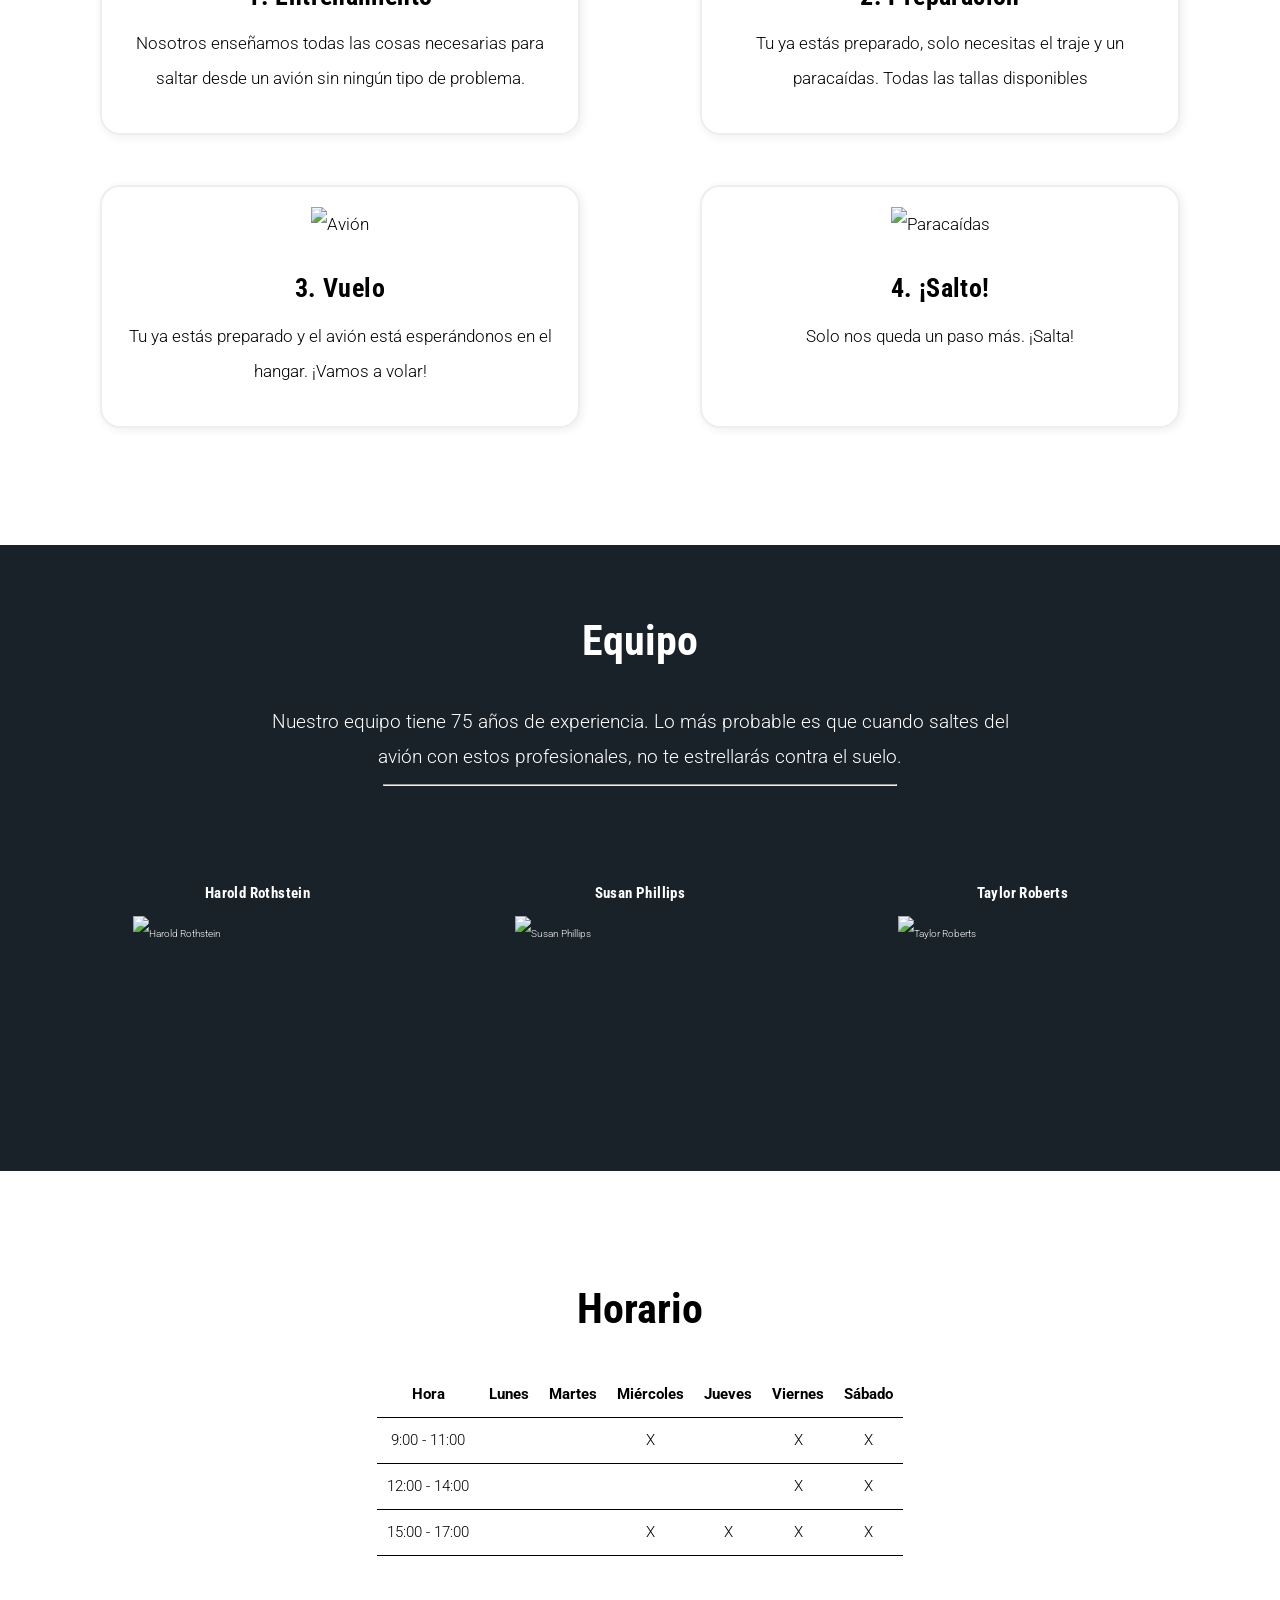
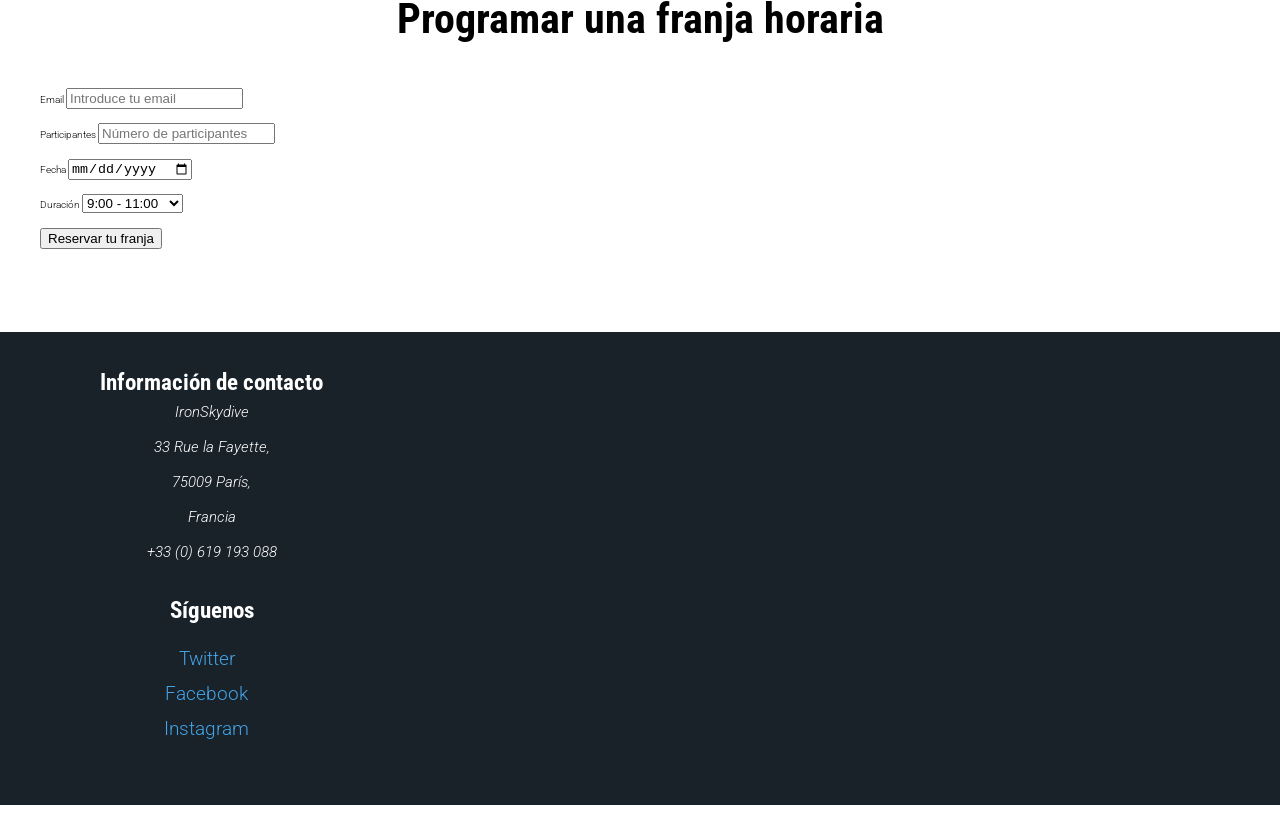
==== commit c7e1da9e: "formulario" ====
--- a/index.html
+++ b/index.html
@@ -176,6 +176,36 @@
         </tbody>
       </table>
       <h3>Programar una franja horaria</h3>
+<form class="slot-form" action="/register" method="post">
+  <div class="slot-form-comtainer">
+    <label for="email">Email</label>
+    <input id="email" type="email" placeholder="Introduce tu email">
+  </div>
+
+  <div class="slot-form-comtainer">
+    <label for="participants">Participantes</label>
+    <input id="participants" type="number" placeholder="Número de participantes">
+  </div>
+
+  <div class="slot-form-comtainer">
+    <label for="date">Fecha</label>
+    <input id="date" type="date">
+  </div>
+
+  <div class="slot-form-comtainer">
+    <label for="time">Duración</label>
+    <select name="time" id="time">
+      <option value="early">9:00 - 11:00</option>
+      <option value="mid">12:00 - 14:00</option>
+      <option value="late">15:00-17:00</option>
+    </select>
+  </div>
+
+  <div class="slot-form-comtainer">
+    <input type="submit" value="Reservar tu franja">
+  </div>
+
+</form>
     </section>
     <footer class="dark-background class-footer">
       <section>
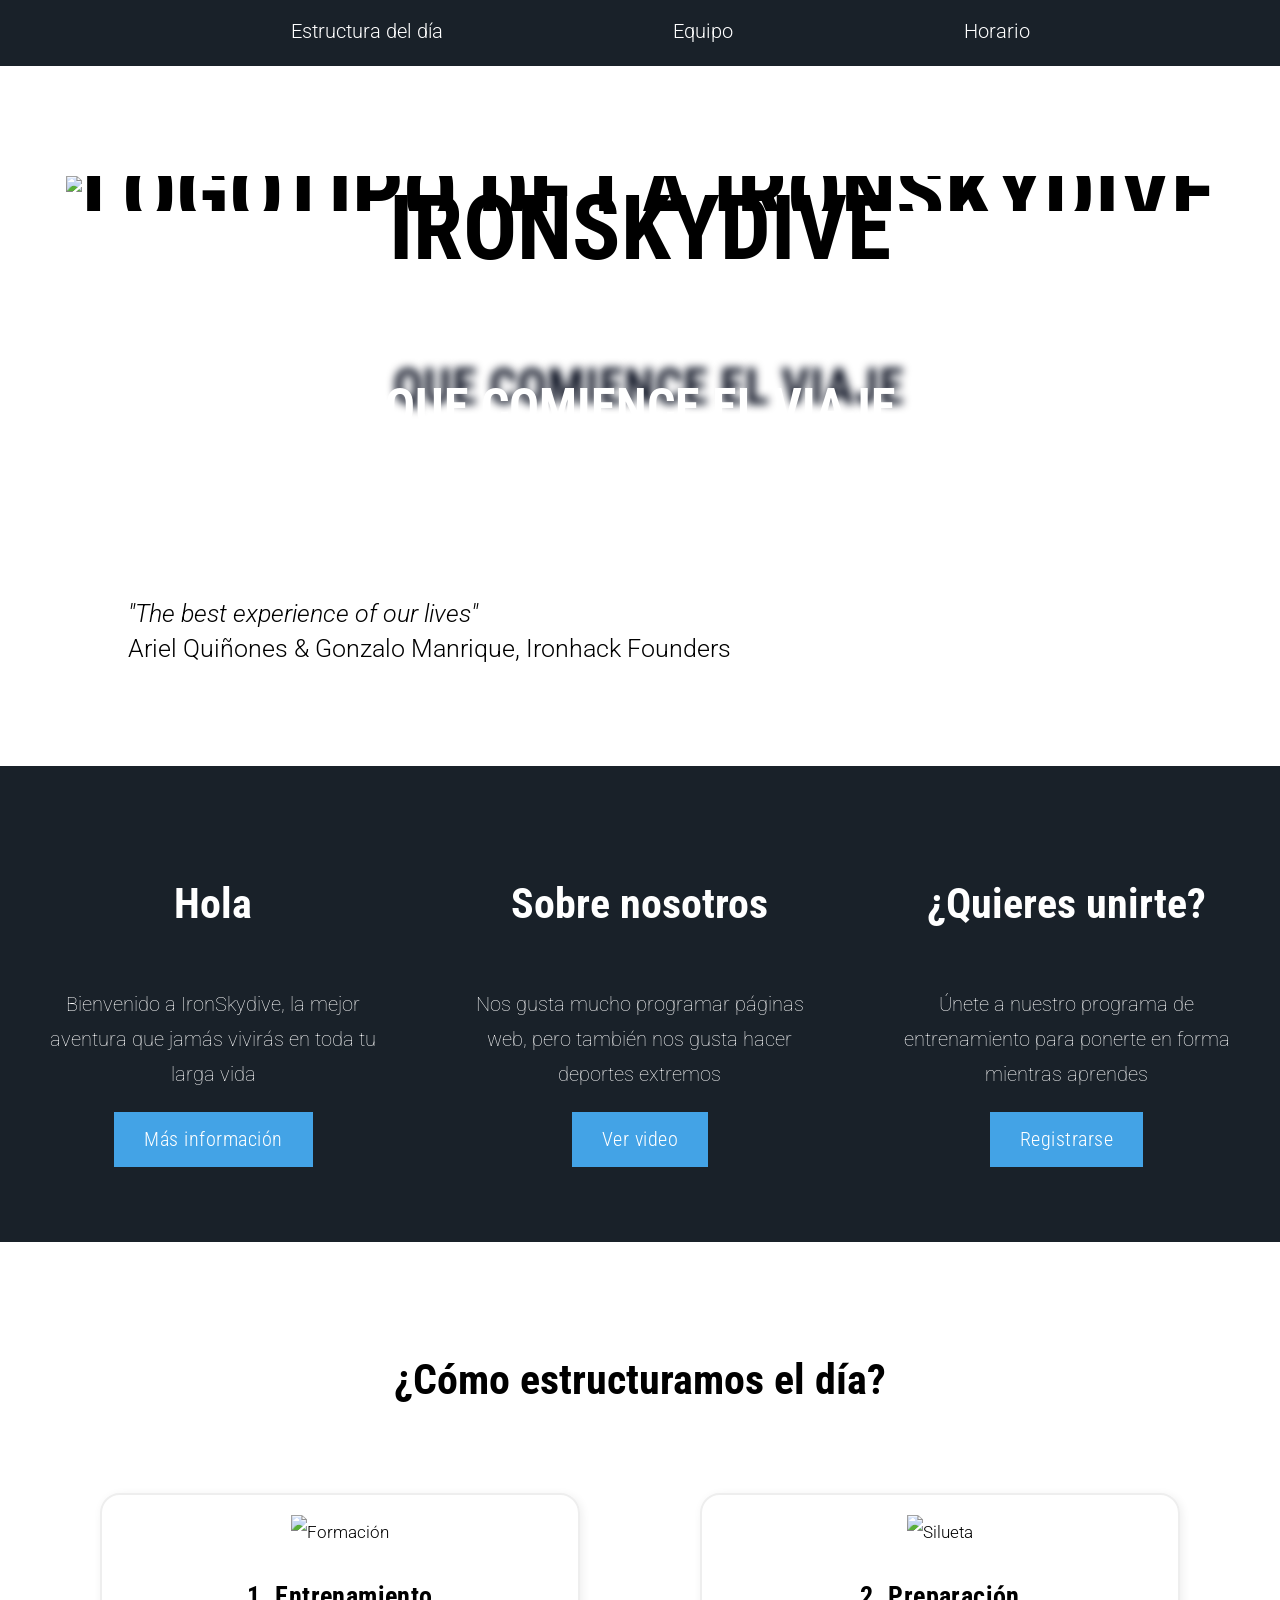
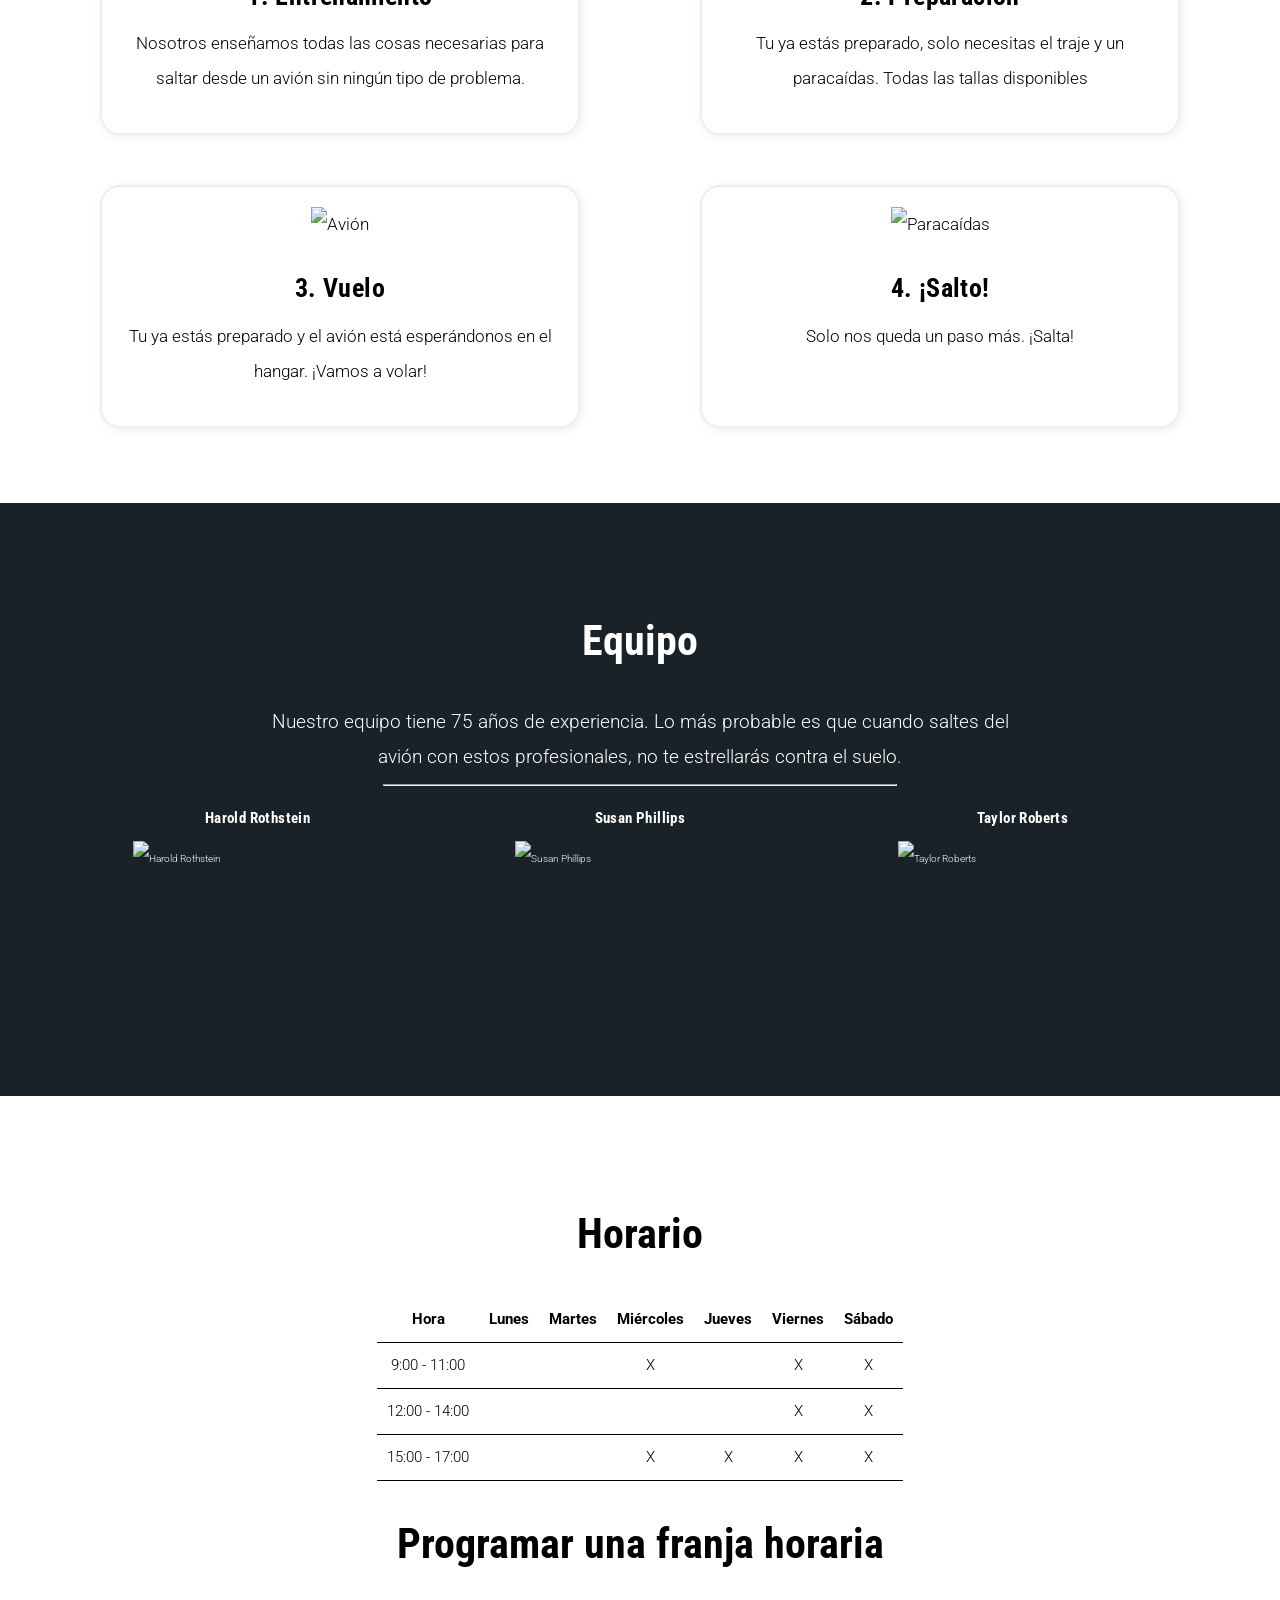
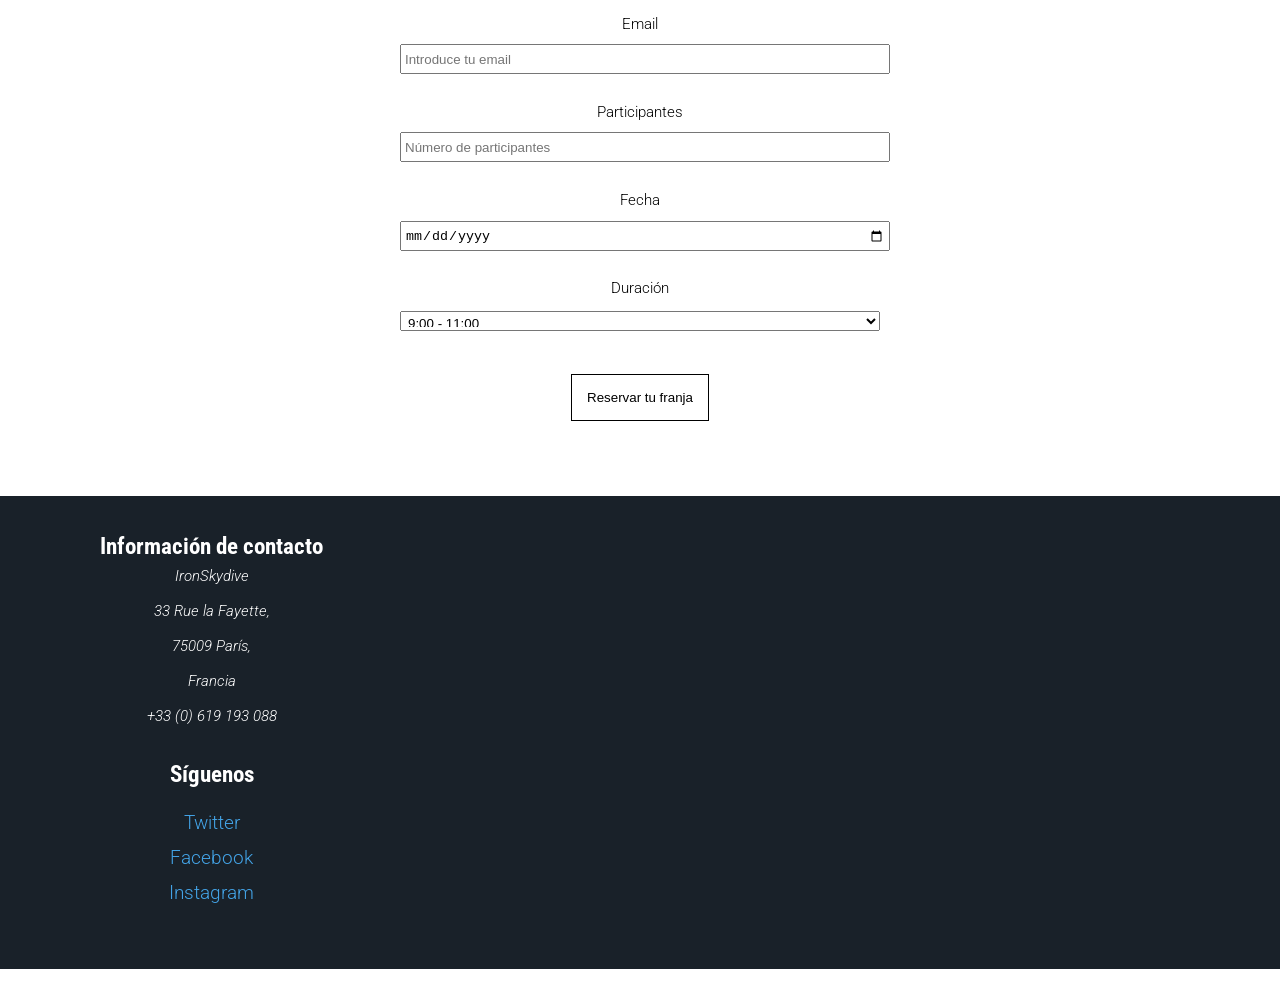
==== commit 3276e526: "terminado" ====
--- a/index.html
+++ b/index.html
@@ -177,22 +177,22 @@
       </table>
       <h3>Programar una franja horaria</h3>
 <form class="slot-form" action="/register" method="post">
-  <div class="slot-form-comtainer">
+  <div class="slot-form-container">
     <label for="email">Email</label>
     <input id="email" type="email" placeholder="Introduce tu email">
   </div>
 
-  <div class="slot-form-comtainer">
+  <div class="slot-form-container">
     <label for="participants">Participantes</label>
     <input id="participants" type="number" placeholder="Número de participantes">
   </div>
 
-  <div class="slot-form-comtainer">
+  <div class="slot-form-container">
     <label for="date">Fecha</label>
     <input id="date" type="date">
   </div>
 
-  <div class="slot-form-comtainer">
+  <div class="slot-form-container">
     <label for="time">Duración</label>
     <select name="time" id="time">
       <option value="early">9:00 - 11:00</option>
@@ -201,8 +201,8 @@
     </select>
   </div>
 
-  <div class="slot-form-comtainer">
-    <input type="submit" value="Reservar tu franja">
+  <div class="slot-form-container">
+    <button type="submit" >Reservar tu franja</button>
   </div>
 
 </form>
--- a/style.css
+++ b/style.css
@@ -4,6 +4,9 @@
 body {
   margin: 0;
   padding: 0;
+}
+
+body {
   font-family: "Roboto";
   font-size: 10px;
   line-height: 3.5em;
@@ -45,16 +48,24 @@
   margin-bottom: 0;
 }
 
-header {
+.class-header {
   background-image: url("https://s3-eu-west-1.amazonaws.com/ih-materials/uploads/ironhack-skydive-background.jpg");
   background-position: 0 0;
   background-repeat: no-repeat;
   background-size: cover;
-}
+  height: 650px;
+  padding-top: 50px;
+  position: relative;
+}
+
+.class-header h2 {
+  color: white;
+  text-shadow: #020819 8px -20px 9px;
+}
+
 .nav-bar {
   background-color: rgb(25, 33, 41);
-  padding-top: 14px;
-  padding-bottom: 14px;
+  padding : 14px 0;
 }
 .nav-bar-ul {
   width: 1200px;
@@ -67,26 +78,14 @@
   text-align: center;
 }
 .nav-bar a {
+  font-size: 2em;
   color: white;
   text-decoration: none;
-  font-size: 2em;
-}
-
-.class-header {
-  height: 650px;
-  padding-top: 50px;
-  position: relative;
-}
-.class-header h2 {
-  color: white;
-  text-shadow: #020819 8px -20px 9px;
-}
-/* el padding no se ve bien */
-.container {
-  width: 1200px;
-  margin: 0 auto;
-  padding: 75px 0;
-}
+
+}
+
+
+
 
 .class-quote {
   font-size: 2.5em;
@@ -147,10 +146,15 @@
   color: rgb(67, 163, 230);
   text-decoration: none;
 }
-/*añadimos padding para centrar rrss */
+/*añadimos padding para centrar rrss
+*/
+/*
+quitamos padding por que lo destrozaba
+*/
 .class-footer ul {
   list-style: none;
-  padding-right: 50px;
+  padding: 0;
+  /*padding-right: 50px;*/
 }
 
 .schedule-table {
@@ -167,10 +171,45 @@
   height: 375px;
   width: 60%;
 }
+
+.slot-form-container {
+  width: 40%;
+  margin: 18px auto 0;
+  font-size: 1.5em;
+  text-align: center;
+}
+
+.slot-form-container label {
+  line-height: 15px;
+  margin: 5px;
+}
+
+.slot-form-container input,
+select {
+  height: 20px;
+  outline: none;
+  padding: 3px;
+  width: 100%;
+}
+
+.slot-form-container button {
+  border: 1px solid black;
+  color: black;
+  background-color: white;
+  padding: 15px;
+  margin-top: 15px;
+}
 #general-information {
   display: flex;
   justify-content: space-evenly;
 }
+
+.container {
+  width: 1200px;
+  margin: 0 auto;
+  padding: 75px 0;
+}
+
 #general-information .container {
   display: flex;
   flex-direction: column;
@@ -183,11 +222,16 @@
   flex-direction: row;
   flex-wrap: wrap;
 }
-#team div {
+
+#team {
   padding: 75px 0;
   margin: 0 auto;
+}
+
+#team div {
   display: flex;
   justify-content: space-evenly;
+  /*   flex-direction: row; */
 }
 #team > div > article {
   display: flex;
@@ -195,19 +239,22 @@
   flex-direction: column;
   align-items: center;
 }
-
+/* esto nos lo hemos inventado muchisimo
 #team h3 {
   padding-top: 75px;
 }
+  */
 
 #team p {
   width: 60%;
   margin: 10px auto;
 }
+
 #team hr {
   margin: 20px auto 30;
   width: 40%;
 }
+
 #team .section-text {
   font-size: 1.9em;
   text-align: center;
